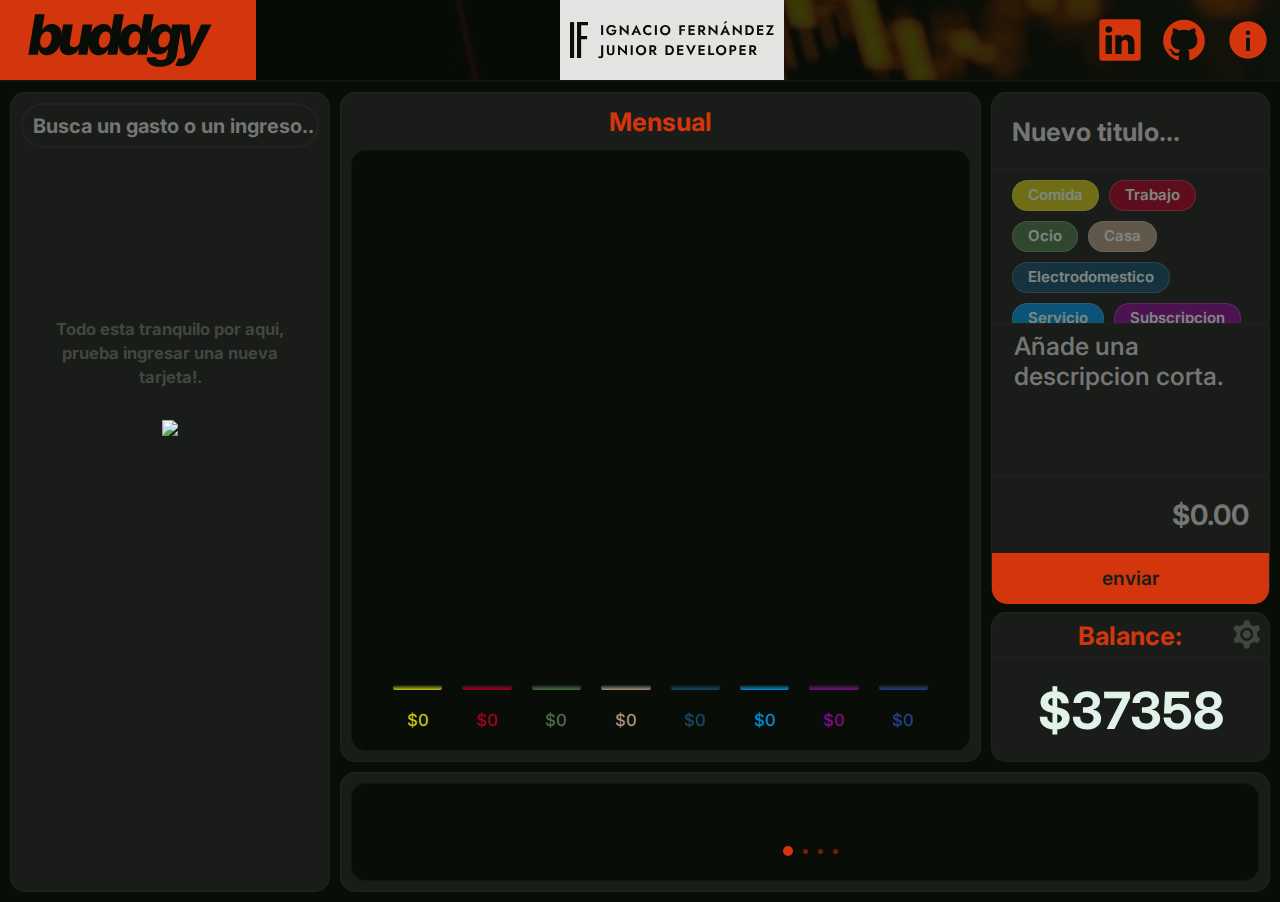
==== index.html @ 11e62264 "Subida" ====
<!DOCTYPE html>
<html> 
    <head>
        <title> Buddgy - Ahorra con nosotros </title>
        <link rel="icon" type="image/x-icon" href="ico/favicon.png">

        <link rel="stylesheet" href="styles/styles.css">
        <link rel="stylesheet" href="styles/lateral.css">
        <link rel="stylesheet" href="styles/balance.css">
        <link rel="stylesheet" href="styles/header.css">
        <link rel="stylesheet" href="styles/new-card.css">
        <link rel="stylesheet" href="styles/graph.css">
        <link rel="stylesheet" href="styles/tendencia.css">
        <link rel="stylesheet" href="styles/dialog.css">

        <script defer src="app.js/index.js"></script>

        
        <style>@import url('https://fonts.googleapis.com/css2?family=Inter:wght@400;700&display=swap');</style>
        
        <meta charset="utf-8">
        <meta name="keywords" content="HTML, CSS, JavaScript, project, portfolio, buddget, UX Design">
        <meta name="description" content="Desarrollo de una pagina web para ayudarte a ahorrar">
        <meta name="author" content="Ignacio Fernandez">
        <meta name="viewport" content="width=device-width, initial-scale=1.0">
    </head>

    <body>

        <header>
            <div id="header-background"></div>
            <section id="buddgy-logo">
                <svg width="200" height="200" viewBox="0 0 230 60" fill="none" xmlns="http://www.w3.org/2000/svg">
                    <path d="M0.367371 47L8.09464 0.45459H19.2083L16.3219 18.0682H16.5492C17.1553 17.0076 17.9583 15.9849 18.9583 15C19.9734 14.0152 21.1931 13.2122 22.6174 12.591C24.0416 11.9546 25.6704 11.6364 27.5037 11.6364C29.928 11.6364 32.0871 12.2728 33.981 13.5455C35.8749 14.8182 37.2537 16.7803 38.1174 19.4319C38.981 22.0834 39.0719 25.4622 38.3901 29.5682C37.7386 33.5228 36.5643 36.8334 34.8674 39.5C33.1704 42.1667 31.1477 44.1667 28.7992 45.5C26.4659 46.8334 24.0113 47.5 21.4356 47.5C19.678 47.5 18.2007 47.2122 17.0037 46.6364C15.8219 46.0607 14.8749 45.3031 14.1628 44.3637C13.4659 43.4243 12.981 42.4167 12.7083 41.341H12.2765L11.3674 47H0.367371ZM14.1628 29.5455C13.8598 31.4243 13.8446 33.0607 14.1174 34.4546C14.4053 35.8485 14.9583 36.9319 15.7765 37.7046C16.6098 38.4622 17.7083 38.841 19.0719 38.841C20.4356 38.841 21.6553 38.4622 22.731 37.7046C23.8068 36.9319 24.7083 35.8485 25.4356 34.4546C26.1628 33.0607 26.678 31.4243 26.981 29.5455C27.284 27.6667 27.2992 26.0379 27.0265 24.6591C26.7689 23.2803 26.231 22.2122 25.4128 21.4546C24.5946 20.697 23.4962 20.3182 22.1174 20.3182C20.7537 20.3182 19.5265 20.6894 18.4356 21.4319C17.3598 22.1743 16.4507 23.2349 15.7083 24.6137C14.981 25.9925 14.4659 27.6364 14.1628 29.5455Z" fill="#080E07"/>
                    <path d="M59.6076 31.9319L62.9258 12.091H74.0167L68.1985 47H57.6076L58.6758 40.5H58.3121C57.2364 42.6364 55.6531 44.3334 53.5621 45.591C51.4712 46.8334 49.1152 47.4546 46.494 47.4546C44.1152 47.4546 42.1152 46.9091 40.494 45.8182C38.8727 44.7273 37.7212 43.2046 37.0394 41.25C36.3727 39.2803 36.2515 36.9773 36.6758 34.341L40.4031 12.091H51.5167L48.1758 32.1591C47.8879 34.0531 48.1379 35.5455 48.9258 36.6364C49.7288 37.7273 50.9864 38.2728 52.6985 38.2728C53.8046 38.2728 54.8424 38.0304 55.8121 37.5455C56.7818 37.0455 57.6 36.3258 58.2667 35.3864C58.9485 34.4319 59.3955 33.2803 59.6076 31.9319Z" fill="#080E07"/>
                    <path d="M81.2569 47.5C78.6812 47.5 76.4463 46.8334 74.5524 45.5C72.6584 44.1667 71.3024 42.1667 70.4842 39.5C69.6812 36.8334 69.6054 33.5228 70.2569 29.5682C70.9387 25.4622 72.1509 22.0834 73.8933 19.4319C75.6357 16.7803 77.666 14.8182 79.9842 13.5455C82.3175 12.2728 84.6963 11.6364 87.1206 11.6364C88.9539 11.6364 90.469 11.9546 91.666 12.591C92.8781 13.2122 93.8251 14.0152 94.5069 15C95.1887 15.9849 95.6584 17.0076 95.916 18.0682H96.166L99.0978 0.45459H110.211L102.484 47H91.4842L92.416 41.341H92.0751C91.4236 42.4167 90.5902 43.4243 89.5751 44.3637C88.5599 45.3031 87.3554 46.0607 85.9615 46.6364C84.5827 47.2122 83.0145 47.5 81.2569 47.5ZM86.5069 38.841C87.8554 38.841 89.0751 38.4622 90.166 37.7046C91.2569 36.9319 92.1736 35.8485 92.916 34.4546C93.6736 33.0607 94.2039 31.4243 94.5069 29.5455C94.8251 27.6364 94.8402 25.9925 94.5524 24.6137C94.2645 23.2349 93.6963 22.1743 92.8478 21.4319C92.0145 20.6894 90.916 20.3182 89.5524 20.3182C88.1887 20.3182 86.969 20.697 85.8933 21.4546C84.8175 22.2122 83.9236 23.2803 83.2115 24.6591C82.4993 26.0379 81.9842 27.6667 81.666 29.5455C81.363 31.4243 81.3327 33.0607 81.5751 34.4546C81.8327 35.8485 82.3705 36.9319 83.1887 37.7046C84.0221 38.4622 85.1281 38.841 86.5069 38.841Z" fill="#080E07"/>
                    <path d="M115.537 47.5C112.961 47.5 110.726 46.8334 108.832 45.5C106.938 44.1667 105.582 42.1667 104.764 39.5C103.961 36.8334 103.885 33.5228 104.537 29.5682C105.219 25.4622 106.431 22.0834 108.173 19.4319C109.916 16.7803 111.946 14.8182 114.264 13.5455C116.598 12.2728 118.976 11.6364 121.401 11.6364C123.234 11.6364 124.749 11.9546 125.946 12.591C127.158 13.2122 128.105 14.0152 128.787 15C129.469 15.9849 129.938 17.0076 130.196 18.0682H130.446L133.378 0.45459H144.491L136.764 47H125.764L126.696 41.341H126.355C125.704 42.4167 124.87 43.4243 123.855 44.3637C122.84 45.3031 121.635 46.0607 120.241 46.6364C118.863 47.2122 117.294 47.5 115.537 47.5ZM120.787 38.841C122.135 38.841 123.355 38.4622 124.446 37.7046C125.537 36.9319 126.454 35.8485 127.196 34.4546C127.954 33.0607 128.484 31.4243 128.787 29.5455C129.105 27.6364 129.12 25.9925 128.832 24.6137C128.545 23.2349 127.976 22.1743 127.128 21.4319C126.294 20.6894 125.196 20.3182 123.832 20.3182C122.469 20.3182 121.249 20.697 120.173 21.4546C119.098 22.2122 118.204 23.2803 117.491 24.6591C116.779 26.0379 116.264 27.6667 115.946 29.5455C115.643 31.4243 115.613 33.0607 115.855 34.4546C116.113 35.8485 116.651 36.9319 117.469 37.7046C118.302 38.4622 119.408 38.841 120.787 38.841Z" fill="#080E07"/>
                    <path d="M151.203 60.8182C147.87 60.8182 145.097 60.3561 142.885 59.4319C140.673 58.5076 139.021 57.2425 137.931 55.6364C136.84 54.0303 136.317 52.2122 136.362 50.1819L146.999 49.591C147.09 50.3182 147.355 50.947 147.794 51.4773C148.234 52.0076 148.862 52.4091 149.681 52.6819C150.499 52.9697 151.514 53.1137 152.726 53.1137C154.59 53.1137 156.211 52.6591 157.59 51.75C158.968 50.841 159.817 49.2728 160.135 47.0455L161.158 40.9091H160.771C160.165 41.9849 159.347 42.947 158.317 43.7955C157.287 44.644 156.067 45.3107 154.658 45.7955C153.249 46.2804 151.688 46.5228 149.976 46.5228C147.415 46.5228 145.181 45.9319 143.271 44.75C141.362 43.5531 139.984 41.7046 139.135 39.2046C138.287 36.6894 138.188 33.4546 138.84 29.5C139.521 25.4243 140.734 22.0682 142.476 19.4319C144.218 16.7803 146.249 14.8182 148.567 13.5455C150.9 12.2728 153.287 11.6364 155.726 11.6364C157.559 11.6364 159.074 11.9546 160.271 12.591C161.468 13.2122 162.408 14.0152 163.09 15C163.771 15.9849 164.256 17.0076 164.544 18.0682H164.862L165.84 12.091H176.908L171.09 47.1364C170.62 50.1061 169.476 52.6061 167.658 54.6364C165.84 56.6667 163.514 58.2046 160.681 59.25C157.847 60.2955 154.688 60.8182 151.203 60.8182ZM155.112 38.4319C156.461 38.4319 157.681 38.0758 158.771 37.3637C159.862 36.6516 160.779 35.6288 161.521 34.2955C162.264 32.9622 162.787 31.3637 163.09 29.5C163.393 27.6061 163.393 25.9773 163.09 24.6137C162.802 23.2349 162.241 22.1743 161.408 21.4319C160.574 20.6894 159.476 20.3182 158.112 20.3182C156.734 20.3182 155.506 20.697 154.431 21.4546C153.37 22.2122 152.476 23.2803 151.749 24.6591C151.037 26.0228 150.537 27.6364 150.249 29.5C149.946 31.3637 149.923 32.9622 150.181 34.2955C150.453 35.6288 150.999 36.6516 151.817 37.3637C152.65 38.0758 153.749 38.4319 155.112 38.4319Z" fill="#080E07"/>
                    <path d="M176.114 60.091C174.781 60.091 173.538 59.9849 172.387 59.7728C171.25 59.5758 170.281 59.3107 169.478 58.9773L173.296 50.9091C174.311 51.2728 175.243 51.4773 176.091 51.5228C176.955 51.5834 177.728 51.4394 178.409 51.091C179.106 50.7576 179.712 50.1591 180.228 49.2955L180.864 48.2273L174.478 12.091H185.705L187.978 37.0228H188.341L199.023 12.091H211.137L191.659 50.341C190.675 52.25 189.485 53.9394 188.091 55.4091C186.697 56.8788 185.015 58.0228 183.046 58.841C181.091 59.6743 178.781 60.091 176.114 60.091Z" fill="#080E07"/>
                </svg> 
            </section>
            <section id="if-logo">
                <svg width="18" height="36" viewBox="0 0 18 36" fill="none" xmlns="http://www.w3.org/2000/svg">
                    <path d="M0 36L0 18.0526L0 0.105261H4.121V36H0Z" fill="#080E07"/>
                    <path d="M7.02069 35.8947V0H18V3.23368H11.1417V14H17.0976V17.1259H11.1417V35.8947H7.02069Z" fill="#080E07"/>
                    
                </svg> 
                <svg width="176" height="38" viewBox="0 0 176 38" fill="none" xmlns="http://www.w3.org/2000/svg">
                    <path d="M3.122 4.2H5.152V14H3.122V4.2Z" fill="#080E07"/>
                    <path d="M13.6346 10.36V8.764H18.4646C18.4926 9.51067 18.4039 10.2153 18.1986 10.878C18.0026 11.5407 17.6899 12.1287 17.2606 12.642C16.8406 13.146 16.3179 13.5427 15.6926 13.832C15.0672 14.1213 14.3532 14.266 13.5506 14.266C12.7946 14.266 12.0946 14.14 11.4506 13.888C10.8159 13.636 10.2606 13.2813 9.78458 12.824C9.31791 12.3667 8.95391 11.8207 8.69258 11.186C8.44058 10.5513 8.31458 9.856 8.31458 9.1C8.31458 8.344 8.44524 7.65333 8.70658 7.028C8.97724 6.39333 9.35058 5.852 9.82658 5.404C10.3026 4.956 10.8626 4.61067 11.5066 4.368C12.1506 4.12533 12.8506 4.004 13.6066 4.004C14.2786 4.004 14.8806 4.09733 15.4126 4.284C15.9539 4.47067 16.4299 4.732 16.8406 5.068C17.2606 5.39467 17.6199 5.78667 17.9186 6.244L16.2106 7.238C15.9679 6.80867 15.6272 6.46333 15.1886 6.202C14.7592 5.93133 14.2319 5.796 13.6066 5.796C13.0186 5.796 12.4819 5.93133 11.9966 6.202C11.5112 6.46333 11.1239 6.84133 10.8346 7.336C10.5546 7.83067 10.4146 8.41867 10.4146 9.1C10.4146 9.772 10.5546 10.3647 10.8346 10.878C11.1146 11.382 11.4926 11.774 11.9686 12.054C12.4539 12.334 12.9999 12.474 13.6066 12.474C14.0079 12.474 14.3672 12.4227 14.6846 12.32C15.0019 12.208 15.2726 12.054 15.4966 11.858C15.7299 11.662 15.9259 11.438 16.0846 11.186C16.2432 10.934 16.3646 10.6587 16.4486 10.36H13.6346Z" fill="#080E07"/>
                    <path d="M28.6812 4.2H30.6132V14.49L23.6412 7.924V14H21.7092V3.71L28.6812 10.276V4.2Z" fill="#080E07"/>
                    <path d="M35.7104 11.774L35.9484 10.192H40.6524L40.8904 11.774H35.7104ZM38.2724 7.378L36.8024 10.752L36.8444 11.2L35.5564 14H33.3024L38.2724 3.626L43.2424 14H40.9744L39.7144 11.284L39.7424 10.78L38.2724 7.378Z" fill="#080E07"/>
                    <path d="M47.1017 9.1C47.1017 9.744 47.2464 10.3087 47.5357 10.794C47.8344 11.27 48.2217 11.6387 48.6977 11.9C49.1737 12.152 49.6917 12.278 50.2517 12.278C50.7184 12.278 51.1337 12.2173 51.4977 12.096C51.8617 11.9747 52.1884 11.8113 52.4777 11.606C52.7764 11.4007 53.033 11.1767 53.2477 10.934V13.188C52.8464 13.5053 52.4077 13.7527 51.9317 13.93C51.465 14.1073 50.8724 14.196 50.1537 14.196C49.407 14.196 48.7117 14.0747 48.0677 13.832C47.433 13.5893 46.8777 13.2393 46.4017 12.782C45.935 12.3247 45.571 11.788 45.3097 11.172C45.0577 10.5467 44.9317 9.856 44.9317 9.1C44.9317 8.344 45.0577 7.658 45.3097 7.042C45.571 6.41667 45.935 5.87533 46.4017 5.418C46.8777 4.96067 47.433 4.61067 48.0677 4.368C48.7117 4.12533 49.407 4.004 50.1537 4.004C50.8724 4.004 51.465 4.09267 51.9317 4.27C52.4077 4.44733 52.8464 4.69467 53.2477 5.012V7.266C53.033 7.02333 52.7764 6.79933 52.4777 6.594C52.1884 6.38867 51.8617 6.22533 51.4977 6.104C51.1337 5.98267 50.7184 5.922 50.2517 5.922C49.6917 5.922 49.1737 6.05267 48.6977 6.314C48.2217 6.566 47.8344 6.93 47.5357 7.406C47.2464 7.882 47.1017 8.44667 47.1017 9.1Z" fill="#080E07"/>
                    <path d="M56.8497 4.2H58.8797V14H56.8497V4.2Z" fill="#080E07"/>
                    <path d="M64.1563 9.1C64.1563 9.72533 64.287 10.2807 64.5483 10.766C64.8096 11.2513 65.169 11.634 65.6263 11.914C66.0836 12.194 66.6156 12.334 67.2223 12.334C67.829 12.334 68.361 12.194 68.8183 11.914C69.2756 11.634 69.6303 11.2513 69.8823 10.766C70.1436 10.2807 70.2743 9.72533 70.2743 9.1C70.2743 8.47467 70.1483 7.91933 69.8963 7.434C69.6443 6.94867 69.2896 6.566 68.8323 6.286C68.375 6.006 67.8383 5.866 67.2223 5.866C66.6156 5.866 66.0836 6.006 65.6263 6.286C65.169 6.566 64.8096 6.94867 64.5483 7.434C64.287 7.91933 64.1563 8.47467 64.1563 9.1ZM62.0423 9.1C62.0423 8.35333 62.173 7.672 62.4343 7.056C62.6956 6.43067 63.0596 5.88933 63.5263 5.432C63.993 4.97467 64.539 4.62467 65.1643 4.382C65.799 4.13 66.485 4.004 67.2223 4.004C67.969 4.004 68.655 4.13 69.2803 4.382C69.9056 4.62467 70.4516 4.97467 70.9183 5.432C71.3943 5.88933 71.7583 6.43067 72.0103 7.056C72.2716 7.672 72.4023 8.35333 72.4023 9.1C72.4023 9.83733 72.2716 10.5233 72.0103 11.158C71.7583 11.7833 71.399 12.3293 70.9323 12.796C70.475 13.2627 69.929 13.6267 69.2943 13.888C68.669 14.14 67.9783 14.266 67.2223 14.266C66.4663 14.266 65.771 14.14 65.1363 13.888C64.511 13.6267 63.965 13.2627 63.4983 12.796C63.0316 12.3293 62.6723 11.7833 62.4203 11.158C62.1683 10.5233 62.0423 9.83733 62.0423 9.1Z" fill="#080E07"/>
                    <path d="M82.6552 5.95V4.2H87.0372V5.95H82.6552ZM82.6552 9.814V8.148H86.8972V9.814H82.6552ZM81.3672 4.2H83.2992V14H81.3672V4.2Z" fill="#080E07"/>
                    <path d="M91.7711 14V12.306H96.7131V14H91.7711ZM91.7711 5.894V4.2H96.7131V5.894H91.7711ZM91.7711 9.632V7.966H96.4331V9.632H91.7711ZM90.4831 4.2H92.4151V14H90.4831V4.2Z" fill="#080E07"/>
                    <path d="M102.522 9.436H104.636L107.828 14H105.462L102.522 9.436ZM100.296 4.2H102.298V14H100.296V4.2ZM101.514 5.908V4.2H103.586C104.361 4.2 105.019 4.33067 105.56 4.592C106.102 4.85333 106.517 5.21733 106.806 5.684C107.096 6.15067 107.24 6.69667 107.24 7.322C107.24 7.938 107.096 8.484 106.806 8.96C106.517 9.42667 106.102 9.79067 105.56 10.052C105.019 10.3133 104.361 10.444 103.586 10.444H101.514V8.848H103.46C103.815 8.848 104.118 8.792 104.37 8.68C104.632 8.55867 104.832 8.39067 104.972 8.176C105.112 7.952 105.182 7.686 105.182 7.378C105.182 7.07 105.112 6.80867 104.972 6.594C104.832 6.37 104.632 6.202 104.37 6.09C104.118 5.96867 103.815 5.908 103.46 5.908H101.514Z" fill="#080E07"/>
                    <path d="M117.56 4.2H119.492V14.49L112.52 7.924V14H110.588V3.71L117.56 10.276V4.2Z" fill="#080E07"/>
                    <path d="M124.589 11.774L124.827 10.192H129.531L129.769 11.774H124.589ZM127.151 7.378L125.681 10.752L125.723 11.2L124.435 14H122.181L127.151 3.626L132.121 14H129.853L128.593 11.284L128.621 10.78L127.151 7.378ZM129.237 0.686L126.717 2.786L125.695 2.24L127.795 0L129.237 0.686Z" fill="#080E07"/>
                    <path d="M141.766 4.2H143.698V14.49L136.726 7.924V14H134.794V3.71L141.766 10.276V4.2Z" fill="#080E07"/>
                    <path d="M147.437 4.2H149.481V14H147.437V4.2ZM150.769 14H148.725V12.18H150.699C151.129 12.18 151.535 12.124 151.917 12.012C152.3 11.8907 152.636 11.704 152.925 11.452C153.215 11.2 153.439 10.8827 153.597 10.5C153.765 10.108 153.849 9.64133 153.849 9.1C153.849 8.55867 153.765 8.09667 153.597 7.714C153.439 7.322 153.215 7 152.925 6.748C152.636 6.496 152.3 6.314 151.917 6.202C151.535 6.08067 151.129 6.02 150.699 6.02H148.725V4.2H150.769C151.796 4.2 152.692 4.40067 153.457 4.802C154.232 5.20333 154.834 5.77267 155.263 6.51C155.693 7.238 155.907 8.10133 155.907 9.1C155.907 10.0987 155.693 10.9667 155.263 11.704C154.834 12.432 154.232 12.9967 153.457 13.398C152.692 13.7993 151.796 14 150.769 14Z" fill="#080E07"/>
                    <path d="M160.357 14V12.306H165.299V14H160.357ZM160.357 5.894V4.2H165.299V5.894H160.357ZM160.357 9.632V7.966H165.019V9.632H160.357ZM159.069 4.2H161.001V14H159.069V4.2Z" fill="#080E07"/>
                    <path d="M168.518 6.006V4.2H175.952L171.15 12.25H175.518V14H167.972L172.718 6.006H168.518Z" fill="#080E07"/>
                    <path d="M1.078 35.064C1.20867 35.204 1.372 35.316 1.568 35.4C1.764 35.4933 1.974 35.54 2.198 35.54C2.41267 35.54 2.618 35.4513 2.814 35.274C3.01933 35.0967 3.122 34.7933 3.122 34.364V24.2H5.222V34.784C5.222 35.2227 5.14733 35.596 4.998 35.904C4.858 36.2213 4.65267 36.478 4.382 36.674C4.12067 36.8793 3.81267 37.0287 3.458 37.122C3.11267 37.2153 2.73933 37.262 2.338 37.262C2.01133 37.262 1.69867 37.22 1.4 37.136C1.092 37.052 0.821333 36.954 0.588 36.842C0.345333 36.73 0.149333 36.618 0 36.506L1.078 35.064Z" fill="#080E07"/>
                    <path d="M8.88661 24.2H10.8886V30.654C10.8886 31.214 11.0333 31.6667 11.3226 32.012C11.6213 32.348 12.0599 32.516 12.6386 32.516C13.2173 32.516 13.6513 32.348 13.9406 32.012C14.2393 31.6667 14.3886 31.214 14.3886 30.654V24.2H16.3906V30.78C16.3906 31.3587 16.2973 31.8673 16.1106 32.306C15.9239 32.7447 15.6579 33.1133 15.3126 33.412C14.9766 33.7107 14.5799 33.9347 14.1226 34.084C13.6653 34.2427 13.1706 34.322 12.6386 34.322C12.0973 34.322 11.5979 34.2427 11.1406 34.084C10.6833 33.9347 10.2866 33.7107 9.95061 33.412C9.61461 33.1133 9.35328 32.7447 9.16661 32.306C8.97994 31.8673 8.88661 31.3587 8.88661 30.78V24.2Z" fill="#080E07"/>
                    <path d="M27.0132 24.2H28.9452V34.49L21.9732 27.924V34H20.0412V23.71L27.0132 30.276V24.2Z" fill="#080E07"/>
                    <path d="M32.6844 24.2H34.7144V34H32.6844V24.2Z" fill="#080E07"/>
                    <path d="M39.991 29.1C39.991 29.7253 40.1217 30.2807 40.383 30.766C40.6443 31.2513 41.0037 31.634 41.461 31.914C41.9183 32.194 42.4503 32.334 43.057 32.334C43.6637 32.334 44.1957 32.194 44.653 31.914C45.1103 31.634 45.465 31.2513 45.717 30.766C45.9783 30.2807 46.109 29.7253 46.109 29.1C46.109 28.4747 45.983 27.9193 45.731 27.434C45.479 26.9487 45.1243 26.566 44.667 26.286C44.2097 26.006 43.673 25.866 43.057 25.866C42.4503 25.866 41.9183 26.006 41.461 26.286C41.0037 26.566 40.6443 26.9487 40.383 27.434C40.1217 27.9193 39.991 28.4747 39.991 29.1ZM37.877 29.1C37.877 28.3533 38.0077 27.672 38.269 27.056C38.5303 26.4307 38.8943 25.8893 39.361 25.432C39.8277 24.9747 40.3737 24.6247 40.999 24.382C41.6337 24.13 42.3197 24.004 43.057 24.004C43.8037 24.004 44.4897 24.13 45.115 24.382C45.7403 24.6247 46.2863 24.9747 46.753 25.432C47.229 25.8893 47.593 26.4307 47.845 27.056C48.1063 27.672 48.237 28.3533 48.237 29.1C48.237 29.8373 48.1063 30.5233 47.845 31.158C47.593 31.7833 47.2337 32.3293 46.767 32.796C46.3097 33.2627 45.7637 33.6267 45.129 33.888C44.5037 34.14 43.813 34.266 43.057 34.266C42.301 34.266 41.6057 34.14 40.971 33.888C40.3457 33.6267 39.7997 33.2627 39.333 32.796C38.8663 32.3293 38.507 31.7833 38.255 31.158C38.003 30.5233 37.877 29.8373 37.877 29.1Z" fill="#080E07"/>
                    <path d="M53.6207 29.436H55.7347L58.9267 34H56.5607L53.6207 29.436ZM51.3947 24.2H53.3967V34H51.3947V24.2ZM52.6127 25.908V24.2H54.6847C55.4593 24.2 56.1173 24.3307 56.6587 24.592C57.2 24.8533 57.6153 25.2173 57.9047 25.684C58.194 26.1507 58.3387 26.6967 58.3387 27.322C58.3387 27.938 58.194 28.484 57.9047 28.96C57.6153 29.4267 57.2 29.7907 56.6587 30.052C56.1173 30.3133 55.4593 30.444 54.6847 30.444H52.6127V28.848H54.5587C54.9133 28.848 55.2167 28.792 55.4687 28.68C55.73 28.5587 55.9307 28.3907 56.0707 28.176C56.2107 27.952 56.2807 27.686 56.2807 27.378C56.2807 27.07 56.2107 26.8087 56.0707 26.594C55.9307 26.37 55.73 26.202 55.4687 26.09C55.2167 25.9687 54.9133 25.908 54.5587 25.908H52.6127Z" fill="#080E07"/>
                    <path d="M67.4936 24.2H69.5376V34H67.4936V24.2ZM70.8256 34H68.7816V32.18H70.7556C71.1849 32.18 71.5909 32.124 71.9736 32.012C72.3562 31.8907 72.6922 31.704 72.9816 31.452C73.2709 31.2 73.4949 30.8827 73.6536 30.5C73.8216 30.108 73.9056 29.6413 73.9056 29.1C73.9056 28.5587 73.8216 28.0967 73.6536 27.714C73.4949 27.322 73.2709 27 72.9816 26.748C72.6922 26.496 72.3562 26.314 71.9736 26.202C71.5909 26.0807 71.1849 26.02 70.7556 26.02H68.7816V24.2H70.8256C71.8522 24.2 72.7482 24.4007 73.5136 24.802C74.2882 25.2033 74.8902 25.7727 75.3196 26.51C75.7489 27.238 75.9636 28.1013 75.9636 29.1C75.9636 30.0987 75.7489 30.9667 75.3196 31.704C74.8902 32.432 74.2882 32.9967 73.5136 33.398C72.7482 33.7993 71.8522 34 70.8256 34Z" fill="#080E07"/>
                    <path d="M80.413 34V32.306H85.355V34H80.413ZM80.413 25.894V24.2H85.355V25.894H80.413ZM80.413 29.632V27.966H85.075V29.632H80.413ZM79.125 24.2H81.057V34H79.125V24.2Z" fill="#080E07"/>
                    <path d="M92.8582 30.584L95.5042 24.2H97.8282L92.8582 34.574L87.8882 24.2H90.1982L92.8582 30.584Z" fill="#080E07"/>
                    <path d="M101.789 34V32.306H106.731V34H101.789ZM101.789 25.894V24.2H106.731V25.894H101.789ZM101.789 29.632V27.966H106.451V29.632H101.789ZM100.501 24.2H102.433V34H100.501V24.2Z" fill="#080E07"/>
                    <path d="M110.314 24.2H112.316V32.25H116.222V34H110.314V24.2Z" fill="#080E07"/>
                    <path d="M120.109 29.1C120.109 29.7253 120.24 30.2807 120.501 30.766C120.763 31.2513 121.122 31.634 121.579 31.914C122.037 32.194 122.569 32.334 123.175 32.334C123.782 32.334 124.314 32.194 124.771 31.914C125.229 31.634 125.583 31.2513 125.835 30.766C126.097 30.2807 126.227 29.7253 126.227 29.1C126.227 28.4747 126.101 27.9193 125.849 27.434C125.597 26.9487 125.243 26.566 124.785 26.286C124.328 26.006 123.791 25.866 123.175 25.866C122.569 25.866 122.037 26.006 121.579 26.286C121.122 26.566 120.763 26.9487 120.501 27.434C120.24 27.9193 120.109 28.4747 120.109 29.1ZM117.995 29.1C117.995 28.3533 118.126 27.672 118.387 27.056C118.649 26.4307 119.013 25.8893 119.479 25.432C119.946 24.9747 120.492 24.6247 121.117 24.382C121.752 24.13 122.438 24.004 123.175 24.004C123.922 24.004 124.608 24.13 125.233 24.382C125.859 24.6247 126.405 24.9747 126.871 25.432C127.347 25.8893 127.711 26.4307 127.963 27.056C128.225 27.672 128.355 28.3533 128.355 29.1C128.355 29.8373 128.225 30.5233 127.963 31.158C127.711 31.7833 127.352 32.3293 126.885 32.796C126.428 33.2627 125.882 33.6267 125.247 33.888C124.622 34.14 123.931 34.266 123.175 34.266C122.419 34.266 121.724 34.14 121.089 33.888C120.464 33.6267 119.918 33.2627 119.451 32.796C118.985 32.3293 118.625 31.7833 118.373 31.158C118.121 30.5233 117.995 29.8373 117.995 29.1Z" fill="#080E07"/>
                    <path d="M131.513 24.2H133.515V34H131.513V24.2ZM132.731 25.894V24.2H134.677C135.452 24.2 136.11 24.326 136.651 24.578C137.202 24.83 137.622 25.1893 137.911 25.656C138.2 26.1227 138.345 26.678 138.345 27.322C138.345 27.9567 138.2 28.512 137.911 28.988C137.622 29.4547 137.202 29.814 136.651 30.066C136.11 30.318 135.452 30.444 134.677 30.444H132.731V28.75H134.677C135.209 28.75 135.629 28.6287 135.937 28.386C136.245 28.1433 136.399 27.7887 136.399 27.322C136.399 26.846 136.245 26.4913 135.937 26.258C135.629 26.0153 135.209 25.894 134.677 25.894H132.731Z" fill="#080E07"/>
                    <path d="M142.792 34V32.306H147.734V34H142.792ZM142.792 25.894V24.2H147.734V25.894H142.792ZM142.792 29.632V27.966H147.454V29.632H142.792ZM141.504 24.2H143.436V34H141.504V24.2Z" fill="#080E07"/>
                    <path d="M153.543 29.436H155.657L158.849 34H156.483L153.543 29.436ZM151.317 24.2H153.319V34H151.317V24.2ZM152.535 25.908V24.2H154.607C155.382 24.2 156.04 24.3307 156.581 24.592C157.122 24.8533 157.538 25.2173 157.827 25.684C158.116 26.1507 158.261 26.6967 158.261 27.322C158.261 27.938 158.116 28.484 157.827 28.96C157.538 29.4267 157.122 29.7907 156.581 30.052C156.04 30.3133 155.382 30.444 154.607 30.444H152.535V28.848H154.481C154.836 28.848 155.139 28.792 155.391 28.68C155.652 28.5587 155.853 28.3907 155.993 28.176C156.133 27.952 156.203 27.686 156.203 27.378C156.203 27.07 156.133 26.8087 155.993 26.594C155.853 26.37 155.652 26.202 155.391 26.09C155.139 25.9687 154.836 25.908 154.481 25.908H152.535Z" fill="#080E07"/>
                    </svg> 
            </section>
            <section id="contact-info">
                
                <!-- License: Apache. Made by Iconscout: https://github.com/Iconscout/unicons -->
                <svg id="social-linkedin" class="ico" viewBox="0 0 24 24" xmlns="http://www.w3.org/2000/svg">
                    <path d="M20.47,2H3.53A1.45,1.45,0,0,0,2.06,3.43V20.57A1.45,1.45,0,0,0,3.53,22H20.47a1.45,1.45,0,0,0,1.47-1.43V3.43A1.45,1.45,0,0,0,20.47,2ZM8.09,18.74h-3v-9h3ZM6.59,8.48h0a1.56,1.56,0,1,1,0-3.12,1.57,1.57,0,1,1,0,3.12ZM18.91,18.74h-3V13.91c0-1.21-.43-2-1.52-2A1.65,1.65,0,0,0,12.85,13a2,2,0,0,0-.1.73v5h-3s0-8.18,0-9h3V11A3,3,0,0,1,15.46,9.5c2,0,3.45,1.29,3.45,4.06Z"/>
                </svg>
                
                <!-- License: Apache. Made by Iconscout: https://github.com/Iconscout/unicons -->
                <svg id="social-git-hub" class="ico" viewBox="0 0 24 24" xmlns="http://www.w3.org/2000/svg">
                    <path d="M12,2.2467A10.00042,10.00042,0,0,0,8.83752,21.73419c.5.08752.6875-.21247.6875-.475,0-.23749-.01251-1.025-.01251-1.86249C7,19.85919,6.35,18.78423,6.15,18.22173A3.636,3.636,0,0,0,5.125,16.8092c-.35-.1875-.85-.65-.01251-.66248A2.00117,2.00117,0,0,1,6.65,17.17169a2.13742,2.13742,0,0,0,2.91248.825A2.10376,2.10376,0,0,1,10.2,16.65923c-2.225-.25-4.55-1.11254-4.55-4.9375a3.89187,3.89187,0,0,1,1.025-2.6875,3.59373,3.59373,0,0,1,.1-2.65s.83747-.26251,2.75,1.025a9.42747,9.42747,0,0,1,5,0c1.91248-1.3,2.75-1.025,2.75-1.025a3.59323,3.59323,0,0,1,.1,2.65,3.869,3.869,0,0,1,1.025,2.6875c0,3.83747-2.33752,4.6875-4.5625,4.9375a2.36814,2.36814,0,0,1,.675,1.85c0,1.33752-.01251,2.41248-.01251,2.75,0,.26251.1875.575.6875.475A10.0053,10.0053,0,0,0,12,2.2467Z"/>
                </svg>

               
                <!-- License: PD. Made by zurb: https://github.com/zurb/foundation-icon-fonts -->
                <svg id="info" class="ico" viewBox="0 0 100 100" xmlns="http://www.w3.org/2000/svg" >
                <path d="M50,12.5c-20.712,0-37.5,16.793-37.5,37.502C12.5,70.712,29.288,87.5,50,87.5
                c20.712,0,37.5-16.788,37.5-37.498C87.5,29.293,70.712,12.5,50,12.5z M53.826,70.86c0,0.72-0.584,1.304-1.304,1.304h-5.044
                c-0.72,0-1.304-0.583-1.304-1.304V46.642c0-0.72,0.584-1.304,1.304-1.304h5.044c0.72,0,1.304,0.583,1.304,1.304V70.86z
                    M49.969,39.933c-2.47,0-4.518-2.048-4.518-4.579c0-2.53,2.048-4.518,4.518-4.518c2.531,0,4.579,1.987,4.579,4.518
                C54.549,37.885,52.5,39.933,49.969,39.933z"/>
                </svg>

            </section>
        </header>
        
        <main id="container">
            <dialog id="modal-welcome">Bienvenido!
                <button id="btn-close-modal-welcome"></button>
            </dialog>
            <aside class="panel" id="side-bar">
                    <input type="text" placeholder="Busca un gasto o un ingreso...">

                    <div id="if-empty">
                        <h5>Todo esta tranquilo por aqui, prueba ingresar una nueva tarjeta!.</h5>
                        <img id="empty-search" src="ico/empty-search.png">
                    </div>

                    <div class="side-bar-content">
                        <!--The cards will be apended here!-->
                    </div>
            </aside>

            <section id="seccion_contenido">

                <section class="panel" id="grafica">       
                    <h2>Mensual</h2>
                        <section class="panel" id="grafica-contenido">

                            <section id="grafica-col-0">
                                <div class="seccion-barra">
                                    <div class="barra"></div>
                                </div>
                                <div class="seccion-texto" data-tag="Comida">$0</div>
                            </section>

                            <section id="grafica-col-1">
                                <div class="seccion-barra">
                                    <div class="barra"></div>
                                </div>
                                <div class="seccion-texto" data-tag="Trabajo">$0</div>
                            </section>

                            <section id="grafica-col-2">
                                <div class="seccion-barra">
                                    <div class="barra"></div>
                                </div>
                                <div class="seccion-texto" data-tag="Ocio">$0</div>
                            </section>

                            <section id="grafica-col-3">
                                <div class="seccion-barra">
                                    <div class="barra"></div>
                                </div>
                                <div class="seccion-texto" data-tag="Casa">$0</div>
                            </section>

                            <section id="grafica-col-4">
                                <div class="seccion-barra">
                                    <div class="barra"></div>
                                </div>
                                <div class="seccion-texto" data-tag="Electrodomestico">$0</div>
                            </section>

                            <section id="grafica-col-5">
                                <div class="seccion-barra">
                                    <div class="barra"></div>
                                </div>
                                <div class="seccion-texto" data-tag="Servicio">$0</div>
                            </section>

                            <section id="grafica-col-6">
                                <div class="seccion-barra">
                                    <div class="barra"></div>
                                </div>
                                <div class="seccion-texto" data-tag="Subscripcion">$0</div>
                            </section>

                            <section id="grafica-col-7">
                                <div class="seccion-barra">
                                    <div class="barra"></div>
                                </div>
                                <div class="seccion-texto" data-tag="Vestimenta">$0</div>
                            </section>

                        </section> 
                </section>
    
                <section class ="panel" id="new-card">
                            <input maxlength="50" type="text" placeholder="Nuevo titulo..." id="new-card-tittle">

                            <div id="new-card-tag">
                                <button class="tag" id="n-tag0" data-index="0" data-desc="Comida"><h5>Comida<h5></button>
                                <button class="tag" id="n-tag1" data-index="1" data-desc="Trabajo"><h5>Trabajo<h5></button>
                                <button class="tag" id="n-tag2" data-index="2" data-desc="Ocio"><h5>Ocio<h5></button>
                                <button class="tag" id="n-tag3" data-index="3" data-desc="Casa"><h5>Casa<h5></button>
                                <button class="tag" id="n-tag4" data-index="4" data-desc="Electrodomestico"><h5>Electrodomestico<h5></button>
                                <button class="tag" id="n-tag5" data-index="5" data-desc="Servicio"><h5>Servicio<h5></button>
                                <button class="tag" id="n-tag6" data-index="6" data-desc="Subscripcion"><h5>Subscripcion<h5></button>
                                <button class="tag" id="n-tag7" data-index="7" data-desc="Vestimenta"><h5>Vestimenta<h5></button>
                            </div>

                                <div id="nuevo_descr">
                                    <textarea maxlength="150"  type="text" placeholder="Añade una descripcion corta." id="new-card-desc"></textarea>
                                </div>

                                    <input maxlength="6" class="new-card-amount" type="text" placeholder="$0.00" id="new-card-amount">                                  

                                        <div id="nuevo_enviar">
                                            <button class="new-card-send" data-index="0" id="gasto">enviar</button>
                                        </div>
                </section>

                <section class="panel" id="balance">
                    <div id="balance-header">
                        <div id="balance-header-tittle"><h2>Balance:</h2></div>
                        <div id="balance-header-config">
                            <svg class="default-ico" width=100% height=100% viewBox="-20 -10 75 75" xmlns="http://www.w3.org/2000/svg">
                                <path d="M26.1 19.1c-3.9 0-7 3.1-7 7s3.1 7 7 7 7-3.1 7-7-3.1-7-7-7z"/><path d="m47.1 32.4-3.7-3.1c.2-1.1.3-2.3.3-3.4s-.1-2.3-.3-3.4l3.7-3.1c1.2-1 1.6-2.8.8-4.2l-1.6-2.8c-.6-1-1.7-1.6-2.9-1.6-.4 0-.8.1-1.1.2l-4.6 1.7c-1.8-1.6-3.8-2.7-5.9-3.4L31 4.6c-.3-1.6-1.7-2.5-3.3-2.5h-3.2c-1.6 0-3 .9-3.3 2.5l-.8 4.6c-2.2.7-4.2 1.9-6 3.4l-4.6-1.7c-.4-.1-.7-.2-1.1-.2-1.2 0-2.3.6-2.9 1.6l-1.6 2.8c-.8 1.4-.5 3.2.8 4.2l3.7 3.1c-.2 1.1-.3 2.3-.3 3.4 0 1.2.1 2.3.3 3.4L5 32.3c-1.2 1-1.6 2.8-.8 4.2l1.6 2.8c.6 1 1.7 1.6 2.9 1.6.4 0 .8-.1 1.1-.2l4.6-1.7c1.8 1.6 3.8 2.7 5.9 3.4l.8 4.8c.3 1.6 1.6 2.7 3.3 2.7h3.2c1.6 0 3-1.2 3.3-2.8l.8-4.8c2.3-.8 4.4-2 6.2-3.7l4.3 1.7c.4.1.8.2 1.2.2 1.2 0 2.3-.6 2.9-1.6l1.5-2.6c.9-1.1.5-2.9-.7-3.9zm-21 4.7c-6.1 0-11-4.9-11-11s4.9-11 11-11 11 4.9 11 11-4.9 11-11 11z"/>
                            </svg>
                        </div>
                    </div>
                    <div id="balance-main">             
                        <h3>$</h3><h3 id="balance-total">37358</h3>
                    </div>
                </section>
    
                <section class="panel" id="tendencias">
                            <div class="tendencias-contenido">
                                <h4 class ="tendencias-mensaje"></h4>
                                <span class="punto-off" id="punto-0"></span>
                                <span class="punto-off" id="punto-1"></span>
                                <span class="punto-off" id="punto-2"></span>
                                <span class="punto-off" id="punto-3"></span>   
                            </div>
                </section>

            </section>       
        </main>
    </body>
</html>
---- styles/styles.css ----
:root{
    --min-width-responsive:500px;
    --margin-default-width:10px;
    --border-default-width:1px;
    --border-radius-default:15px;
    --default-half-padding:5px;
    --default-padding:10px;
    --default-double-width:20px;
    --header-height:80px;
    --color-0:#080E07;
    --color-1:#191C18;
    --color-2:#D3350D;
    --color-3:#E0F2E9;
    --color-4:#e0f2e90a;
    --color-5:#414641;
    --tag-color-0:#C6C013;
    --tag-color-1:#A30021;
    --tag-color-2:#487246;
    --tag-color-3:#A9927D;
    --tag-color-4:#154866;
    --tag-color-5:#008DD5;
    --tag-color-6:#820B8A;
    --tag-color-7:#26408B;

}

::-webkit-scrollbar{
    display:none;
}

html,body{
    height: 100%;
    margin:0px; padding: 0px;
    scrollbar-width: none;
}

body{
    background-color: var(--color-0);
    display: flex;
    flex-wrap: wrap;
    justify-content: center;
    
    max-height: 1500px; /*permite que el main quede pegado al header cuando se hace zoom-out*/
}

main{
    width: 100%;
    height: calc(100% - var(--header-height)); /*60 px altura fija del header*/

    background-color: var(--color-0);

    min-height: 500px; /*limita el tamaño minimo vertical, puede provocar que se pierda el margen de abajo cuando se activa*/
    max-height: 1500px; /*permite que el main quede pegado al header cuando se hace zoom-out*/
    
    max-width: 2000px; /*limita el tamaño maximo horizontal*/
}

button{
    cursor: pointer;
    border-style: none;

    font-size: clamp(20px, 2vw, 25px);
    font-family: 'Inter';
    font-style: normal;
    font-weight: 600;
    color: var(--color-1);

    padding: 2px var(--margin-default-width) 4px var(--margin-default-width);

    transition-duration: 0.2s;
}

h2{
    font-family: 'Inter';
    font-style: normal;
    font-weight: 700;
    text-align: center;
    font-size: clamp(20px, 2vw, 40px);
    color: var(--color-2);
    margin:0px;
    padding:0px; 
}

h3{
    font-family: 'Inter';
    font-style: normal;
    font-weight: 700;
    text-align: center;
    font-size: clamp(35px, 4vw, 55px);
    color: var(--color-3);
    margin:0px;
    padding:0px;
}

h4{
    font-family: 'Inter';
    font-style: normal;
    font-weight: 600;
    text-align: center;
    font-size: clamp(15px, 1.2vw, 25px);
    color: var(--color-3);
    margin:0px;
    padding:0px;
    opacity: 0.75;
}

/*estilos de secciones*/

#seccion_contenido{
    width: calc(75% - 30px);
    height: calc(100% - 20px);
    float: right;
    margin:var(--margin-default-width);
}

/*estilos de cartas o paneles*/

.panel{
    background-color: var(--color-1);
    border-radius: var(--border-radius-default);
    
    width: calc(100% - 12px); /* 10px de margen + 2px de borde*/
    height: calc(100% - 12px);
    
    box-sizing: border-box;
    border-style: solid;
    border-width: var(--border-default-width);
    border-color: var(--color-4);
}

.panel-titulo{
    width: 100%;
    height: auto;
    background-color: var(--color-1);
}

@media screen and (max-width: 500px){
    main{
        width: 900px;
        height: 1920px;
    }

    #seccion_contenido{
        width: calc(100% - 20px);
        margin-right: var(--margin-default-width);
        height: 70%;
    }
}

.tag{
    margin: 10px 10px 0px 0px;
    border-radius: 100px;
    float:left;
    cursor: pointer;
    opacity: 0.5;
    transition-duration: 0.5s;

    box-sizing: border-box;
    border-style: solid;
    border-width: 1px;
    border-color: #ffffff35;
}

.solid-tag{
    margin: 10px 10px 0px 0px;
    border-radius: 100px;
    float:left;
    transition-duration: 0.5s;

    box-sizing: border-box;
    border-style: solid;
    border-width: 1px;
    border-color: #ffffff35;
}

.tag h5, .solid-tag h5{
    margin:2px 5px 2px 5px;

    font-family: 'Inter';
    font-style: normal;
    font-weight: 600;
    font-size: clamp(15px, 1vw, 20px);

    color: var(--color-3);
}

#n-tag0{
    background-color: var(--tag-color-0);
}

#n-tag1{
    background-color: var(--tag-color-1);
}

#n-tag2{
    background-color: var(--tag-color-2);
}

#n-tag3{
    background-color: var(--tag-color-3);
}

#n-tag4{
    background-color: var(--tag-color-4);
}

#n-tag5{
    background-color: var(--tag-color-5);
}

#n-tag6{
    background-color: var(--tag-color-6);
}

#n-tag7{
    background-color: var(--tag-color-7);
}

.default-ico{
    transition: all 0.2s ease;
}

.default-ico:hover{
    transform: scale(1.2) rotate(10deg);
}
---- styles/lateral.css ----
#side-bar{
    width: 25%;
    height: calc(100% - 20px);
    float:left;
    margin:var(--margin-default-width) 0px var(--margin-default-width) var(--margin-default-width);
    background-color: var(--color-1);
    overflow:hidden;
}

@media screen and (max-width: 500px){
    #side-bar{
        width: calc(100% - 20px);
        height: 30%;
        margin: var(--margin-default-width) 0px 0px var(--margin-default-width);
        border-style: solid;
        border-width: var(--border-default-width);
        border-color: var(--color-4);
    }
}

#side-bar > input{
    width: calc(100% - 20px);
    height: 45px;
    margin: var(--margin-default-width);

    border-radius: 55px;
    border-style:solid;
    border-width: 2px;
    border-color: var(--color-4);
    outline: none;

    font-family: 'Inter', sans-serif;
    font-style: bold;
    font-weight: 700;
    font-size: 20px;
    text-align: left;
    padding-left: var(--margin-default-width);

    background-color: var(--color-1);
    color:#e0f2e9c1;
}

.side-bar-content{
    width: 100%;
    height: calc(90% - 20px);
    overflow: scroll;
    scrollbar-width: none;

    display: flex;
    flex-direction: column;
    align-items: center;
}

.card{
    width: calc(100% - 40px);
    margin: var(--margin-default-width) 0px 0px 0px;

    height: auto;

    background-color: #2D312D;
    border-radius: 15px;
    padding: 10px;

    border-style:solid;
    border-width: 1px;
    border-color: var(--color-4);

    scale: 1.0;
    transition-duration: 0.25s;
}

.card:hover{
    scale: 1.01;
    transition-duration: 0.25s;
    background-color: #414641;
}

.card:hover > .card-delete > .btn-card-delete{
    transition-duration: 0.25s;
    opacity: 1;
}

.btn-card-delete{
    float:left;
    height: 30px;
    width: 50px;
    opacity: 0;

    box-sizing: border-box;
    background-image: url("../ico/delete.png");
    background-repeat: no-repeat;
    background-attachment: fixed;
    background-position: center; 
    background-size: 40%;
    
    margin: 4px 0px 4px 0px;

    background-color: var(--color-2);
    border-style: solid;
    border-radius: 10px;
    border-width: var(--border-default-width);
    border-color:var(--color-1);
}

.card-date{
    width: 40%;
    float:right;

    text-align: right;
    
    font-family: 'Inter';
    font-style: normal;
    font-weight: 510;
    font-size: clamp(15px, 1.2em,25px);
    line-height: 17px;

    color: var(--color-3);

    box-sizing: border-box;

    padding: 10px 0px 10px 0px;
    word-break: break-all;
}

.card-tittle{
    width: 55%;
    float:left;
    font-family: 'Inter';
    font-style: normal;
    font-weight: 600;
    font-size: clamp(25px, 1.2em, 30px);
    line-height: 23px;

    padding: 7px 0px 7px 0px;

    color: var(--color-2); 
    word-break: break-all;
}

.card-tags{
    width: 100%;
    padding: 0px 0px 5px 0px;
    display: flex;
    flex-wrap: wrap;
    align-items: flex-start;
    
    border-top-style: solid;
    border-width: var(--border-default-width);
    border-color: var(--color-4);

}

.card-desc{
    font-family: 'Inter';
    font-style: normal;
    font-weight: 400;
    font-size: 20px;
    line-height: 1.2em;

    padding: 5px 0px 10px 0px;

    color: var(--color-3);
    word-break:keep-all;

    border-bottom-style: solid;
    border-width: var(--border-default-width);
    border-color: var(--color-4);
}

.card-amount{
    width: 50%;
    height: 15%;
    float:right;

    display: flex;
    align-items: center;
    justify-content: right;
    padding: 4px 0px 4px 0px;

    font-family: 'Inter';
    font-style: normal;
    font-weight: 505;
    font-size: clamp(20px, 1.2em,30px);
    line-height:normal;
    text-align: right;

    color: var(--color-2);
}

.card-delete{
    width: 100%;
    height: 20%;
}

#if-empty{
    text-align: center;
    margin-top: 50%;
    padding: 0px 20px 0px 20px;

    font-family: 'Inter';
    font-style: normal;
    font-weight: 700;
    font-size: 20px;
    line-height: 24px;
    color: var(--color-5);
    visibility: visible;
}
---- styles/balance.css ----
#balance{
    width: calc(30%);
    height: calc(20% - 10px);
    float: right;
    margin-bottom: 10px;
}

@media screen and (max-width: 500px){
    #balance{
        width: 100%;
        height: 10%;
        margin: var(--margin-default-width) 0px 0px var(--margin-default-width);
    }
}

#balance-header{
    width: 100%;
    height: 30%;

    border-bottom-style: solid;
    border-width: 1px;
    border-color:var(--color-4);
}

#balance-header-tittle{
    box-sizing: border-box;
    width: 60%;
    height: 100%;
    float:left;
    margin-left: 20%;
    display:flex;
    justify-content: center;
    align-items: center;
}

#balance-header-config{
    width: 20%;
    height: 100%;
    cursor:pointer;
    float:right;

    fill:var(--color-5);
}

#balance-header-config>svg{
    display:flex;
    justify-content: center;
    align-items: center;
}


#balance-main{
    width: 100%;
    height: 70%;

    font-size: clamp(25px, 2vw, 55px);

    display:flex;
    justify-content: center;
    align-items: center;
}
---- styles/header.css ----
header{
    width: 100%;
    height: var(--header-height);
    background-color: var(--color-0);

    display: flex;
    justify-content:space-between;
    align-items: center;
    overflow: hidden;

    border-bottom-style:solid;
    border-width: 2px;
    border-color:var(--color-4);
    position: relative;
}

#header-background{
    opacity:0.20;
    position: absolute;
    left: 0;
    top:0;
    width: 100%;
    height: 100%;
    background: no-repeat center/100% url("../img/header-background.jpg");
}

#buddgy-logo{
    height: 100%;
    width: 20%;
    background-color: var(--color-2);
    opacity: 1;
    position: relative;

    display: flex;
    justify-content: center;
    align-items: center;
}

#if-logo{
    height: 100%;
    background-color:#E3E4E2;
    opacity: 1;
    position: relative;

    display: flex;
    justify-content: center;
    align-items: center;
    gap: 10px;
    padding: 10px;
}

#contact-info{
    height: 100%;
    width: 15%;
    opacity: 1;
    position: relative;
    
    display: flex;
    align-items: center;
    justify-content: space-around;
}

.ico{
    width: 50px;
    height: 50px;
    fill:var(--color-2);
    cursor:pointer;
    transition: transform 0.2s ease;
}

.ico:hover{
    animation-timing-function: linear;
    transform: scale(1.2) rotate(10deg);
}
---- styles/new-card.css ----
#new-card{
    width: calc(30%);
    height: calc(65% - 10px);
    float:right;
    min-height: 300px;
    margin-bottom: 10px;
}

@media screen and (max-width: 500px){
    #new-card{
        width: 100%;
        height: 35%;
        margin: 0px 0px 0px var(--margin-default-width);
    }
}

#new-card-tittle{
    width: calc(100% - 40px);
    height: 15%;
    display: flex;
    align-items: start;
    justify-content: left;
    
    padding: 0px;
    margin-left: 20px;
}

input{
    width: calc(100% - 30px);
    box-sizing: border-box;
    border-style: none;
    outline: none;
    background-color: var(--color-1);

    font-family: 'Inter';
    font-style: normal;
    font-weight: 700;
    font-size: clamp(25px, 2vw, 40px);

    color: var(--color-2);
}

#new-card-tag{
    cursor:ns-resize;
    height: 30%;
    display: flex;
    flex-direction: row;
    flex-wrap: wrap;
    justify-content: left;
    align-items:center;
    overflow-y: scroll;

    scrollbar-width:none;
    
    border-top-style: solid;
    border-bottom-style: solid;
    border-width: 1px;
    border-color:var(--color-4);
    padding-left:20px;
}

#nuevo_descr{
    height: 30%;
    display: flex;
    justify-content: center;
    align-items: center;
    
    border-bottom-style: solid;
    border-width: 1px;
    border-color: var(--color-4);
}

textarea{
    width: calc(100% - 30px);
    height: 90%;
    
    border-style: none;
    outline: none;
    scrollbar-width: none;
    resize: none;

    background-color: var(--color-1);

    font-family: 'Inter';
    font-style: normal;
    font-weight: 550;
    font-size: clamp(20px, 2vw, 25px);
    margin-left: 20px;
    margin-right: 10px;

    color: var(--color-3);
    word-wrap:normal;
}

.new-card-amount{
    height: 15%;
    width: calc(100% - 10px);
    display: flex;
    justify-content: right;
    align-items: center;

    border-style: none;
    outline: none;
    background-color: var(--color-1);

    text-align: right;
    font-family: 'Inter';
    font-style: normal;
    font-weight: 700;
    font-size: 28px;

    color: var(--color-2);
    padding-right: 10px;
}

#nuevo_enviar{
    width: 100%;
    height:10%;

    background-color: var(--color-1);

    border-radius: 0px 0px var(--border-radius-default) var(--border-radius-default);
}

.new-card-send{
    width: 100%;
    height: 100%;

    background-color: var(--color-2);
    font-size: clamp(15px, 1.5vw, 25px);
    font-family: 'Inter';
    font-style: normal;
    font-weight: 600;
    color: var(--color-1);

    transition:all 0.2s ease;
}

.new-card-send:hover{
    background-color: #d14b29;
    transform: translatey(-5px);
}

#gasto{
    float:left;
    border-bottom-left-radius: var(--border-radius-default);
    border-bottom-right-radius: var(--border-radius-default);
}
---- styles/graph.css ----
#grafica{
    width: calc(70% - 10px);
    height: calc(85% - 10px);
    float:left;
    
    display: flex;
    flex-wrap: wrap;
    justify-content: center;
    align-items: flex-end;

    min-height: 400px;
}

@media screen and (max-width: 500px){
    #grafica{
        width: 100%;
        height: 40%;
        margin: var(--margin-default-width) var(--margin-default-width) var(--margin-default-width) 0px;
        float:none;
    }
}

#grafica-contenido{
    width: calc(100% - 20px);
    height: 90%;
    background-color: var(--color-0);
    
    border-style: solid;
    border-width: var(--border-default-width);
    border-color: var(--color-4);

    display:flex;
    justify-content: center;
    flex-direction: row;
    margin-bottom:10px;
}

#grafica-contenido section{
    width:calc(90% / 8);
    height: 100%;
    border-radius: var(--border-radius-default);
}

.seccion-barra{
    width: 100%;
    height: 90%;
    display:flex;
    justify-content: center;
    align-items: flex-end;
}

.seccion-texto{
    width: 100%;
    height: 10%;

    display:flex;
    justify-content: center;
    align-items: center;

    font-family: 'Inter';
    font-style: normal;
    font-weight: 500;
    text-align: center;
    font-size: clamp(10px, 1.3vw, 25px);
}

.barra{
    width: calc(100% - 20px);
    height: 1%;
    background-color: black;
    border-radius: 5px;

    display: flex;
    justify-content: center;
    align-items:center;
    writing-mode: sideways-lr;

    font-family: 'Inter';
    font-style: normal;
    font-weight: 600;
    font-size: clamp(25px, 1.5vw, 35px);
    color:var(--color-3);

    transition-duration: 0.5s;
}

#grafica-col-0 > .seccion-texto{
    color: var(--tag-color-0);
}

#grafica-col-0 > .seccion-barra > .barra{
    background:linear-gradient(to top,var(--tag-color-0), var(--color-4));
}

#grafica-col-1 > .seccion-texto{
    color: var(--tag-color-1);
}

#grafica-col-1 > .seccion-barra > .barra{ 
    background-color: var(--tag-color-1);
    background:linear-gradient(to top,var(--tag-color-1), var(--color-4));
}

#grafica-col-2 > .seccion-texto{
    color: var(--tag-color-2);
}

#grafica-col-2 > .seccion-barra > .barra{ 
    background-color: var(--tag-color-2);
    background:linear-gradient(to top,var(--tag-color-2), var(--color-4));
}

#grafica-col-3 > .seccion-texto{
    color: var(--tag-color-3);
}

#grafica-col-3 > .seccion-barra > .barra{ 
    background-color: var(--tag-color-3);
    background:linear-gradient(to top,var(--tag-color-3), var(--color-4));
}

#grafica-col-4 > .seccion-texto{
    color: var(--tag-color-4);
}

#grafica-col-4 > .seccion-barra > .barra{ 
    background-color: var(--tag-color-4);
    background:linear-gradient(to top,var(--tag-color-4), var(--color-4));
}

#grafica-col-5 > .seccion-texto{
    color: var(--tag-color-5);
}

#grafica-col-5 > .seccion-barra > .barra{ 
    background-color: var(--tag-color-5);
    background:linear-gradient(to top,var(--tag-color-5), var(--color-4));
}

#grafica-col-6 > .seccion-texto{
    color: var(--tag-color-6);
}

#grafica-col-6 > .seccion-barra > .barra{ 
    background-color: var(--tag-color-6);
    background:linear-gradient(to top,var(--tag-color-6), var(--color-4));
}

#grafica-col-7 > .seccion-texto{
    color: var(--tag-color-7);
}

#grafica-col-7 > .seccion-barra > .barra{ 
    background-color: var(--tag-color-7);
    background:linear-gradient(to top,var(--tag-color-7), var(--color-4));
}
---- styles/tendencia.css ----
#tendencias{
    width: calc(100%);
    height: calc(15%);
    float:right;
    /* margin-right:var(--margin-default-width); */
    
    display:flex;
    flex-wrap: wrap;
    justify-content: center;
    align-items: flex-end;
}

@media screen and (max-width: 500px){
    #tendencias{
        width: 100%;
        height: 15%;
        margin: var(--margin-default-width) 0px var(--margin-default-width) 0px;
    }
}

.tendencias-contenido{
    width: calc(100% - 20px);
    height: calc(100% - 20px);
    border-radius: 15px;
    margin-bottom: 10px;
    background-color: var(--color-0);

    border-style: solid;
    box-sizing: border-box;
    padding: 10px;
    border-width: var(--border-default-width);
    border-color: var(--color-4);

    display: flex;
    flex-wrap: wrap;
    justify-content: center;
    align-items: center;

    overflow: hidden;
}

#tendencias h4{
    width: 100%;
    transition-duration: 0.50s;
    margin-top: 10px;
}

span{
    width: 5px;
    height: 5px;
    border-radius: 100px;
    background-color: var(--color-2);
    margin-left: 10px;
}

.punto-on{
    width: 10px;
    height: 10px;
    opacity: 1;
    transition-duration: 0.25s;
}

.punto-off{
    opacity: 0.5;
    transition-duration: 0.25s;
}
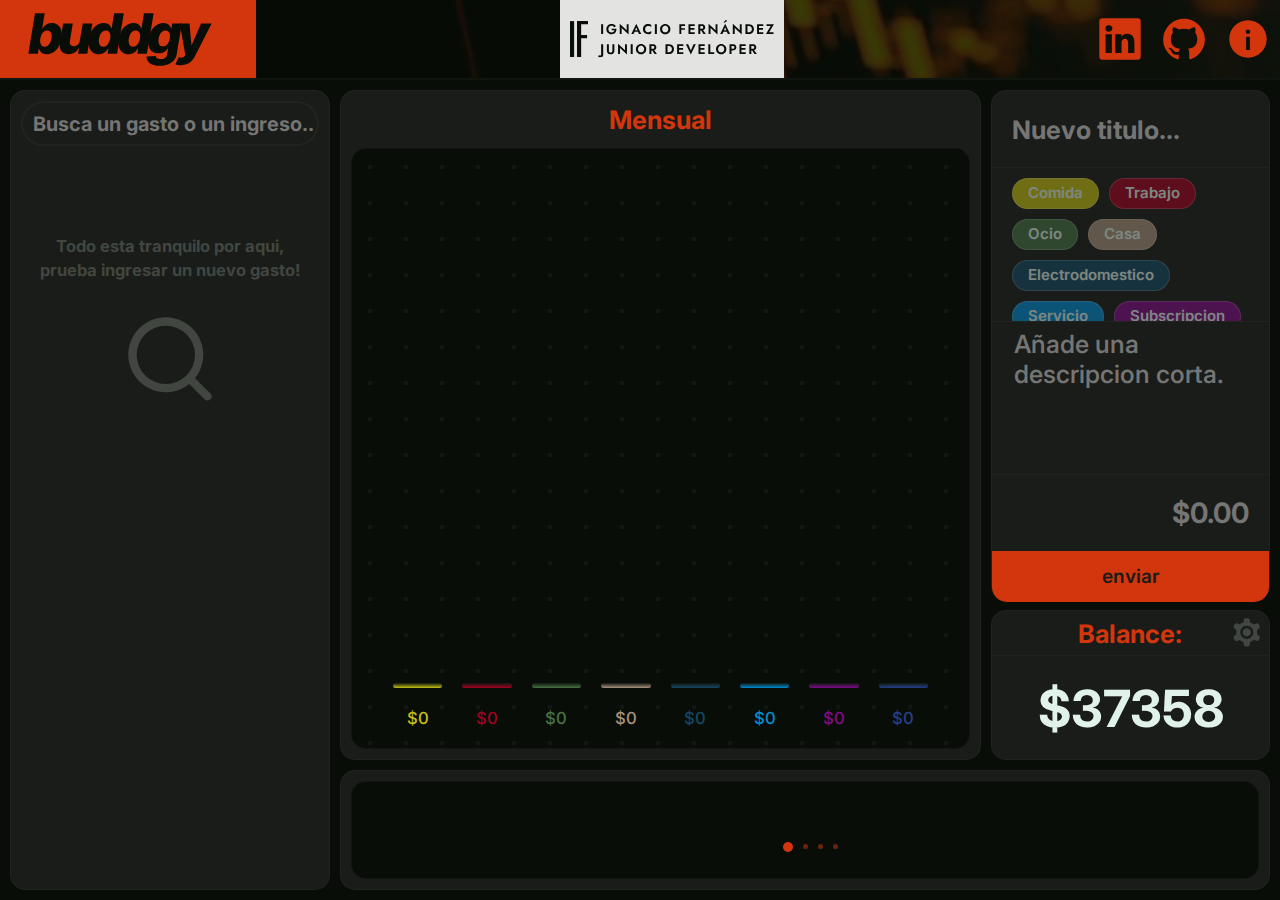
==== commit 56f42a0c: "Subida" ====
--- a/index.html
+++ b/index.html
@@ -10,7 +10,7 @@
         <link rel="stylesheet" href="styles/header.css">
         <link rel="stylesheet" href="styles/new-card.css">
         <link rel="stylesheet" href="styles/graph.css">
-        <link rel="stylesheet" href="styles/tendencia.css">
+        <link rel="stylesheet" href="styles/trends.css">
         <link rel="stylesheet" href="styles/dialog.css">
 
         <script defer src="app.js/index.js"></script>
@@ -112,8 +112,10 @@
                     <input type="text" placeholder="Busca un gasto o un ingreso...">
 
                     <div id="if-empty">
-                        <h5>Todo esta tranquilo por aqui, prueba ingresar una nueva tarjeta!.</h5>
-                        <img id="empty-search" src="ico/empty-search.png">
+                        <h5>Todo esta tranquilo por aqui, prueba ingresar un nuevo gasto!</h5>
+                        <svg width="100" height="100" viewBox="0 0 24 24" xmlns="http://www.w3.org/2000/svg">
+                            <path d="M21.71 20.29 18 16.61A9 9 0 1 0 16.61 18l3.68 3.68a1 1 0 0 0 1.42 0 1 1 0 0 0 0-1.39ZM11 18a7 7 0 1 1 7-7 7 7 0 0 1-7 7Z" fill="#414641"/>
+                        </svg>
                     </div>
 
                     <div class="side-bar-content">
@@ -225,9 +227,9 @@
                     </div>
                 </section>
     
-                <section class="panel" id="tendencias">
-                            <div class="tendencias-contenido">
-                                <h4 class ="tendencias-mensaje"></h4>
+                <section class="panel" id="trends">
+                            <div class="trends-content">
+                                <h4 class ="trends-text"></h4>
                                 <span class="punto-off" id="punto-0"></span>
                                 <span class="punto-off" id="punto-1"></span>
                                 <span class="punto-off" id="punto-2"></span>
--- a/styles/styles.css
+++ b/styles/styles.css
@@ -45,7 +45,7 @@
 
 main{
     width: 100%;
-    height: calc(100% - var(--header-height)); /*60 px altura fija del header*/
+    height: calc(100% - var(--header-height));
 
     background-color: var(--color-0);
 
@@ -134,7 +134,7 @@
     background-color: var(--color-1);
 }
 
-@media screen and (max-width: 500px){
+@media screen and (max-width: 600px){
     main{
         width: 900px;
         height: 1920px;
--- a/styles/lateral.css
+++ b/styles/lateral.css
@@ -7,7 +7,7 @@
     overflow:hidden;
 }
 
-@media screen and (max-width: 500px){
+@media screen and (max-width: 600px){
     #side-bar{
         width: calc(100% - 20px);
         height: 30%;
@@ -193,8 +193,13 @@
 }
 
 #if-empty{
+    display:flex;
+    flex-wrap: wrap;
+    justify-content: center;
+    align-items: center;
     text-align: center;
-    margin-top: 50%;
+
+    margin-top: 50px;
     padding: 0px 20px 0px 20px;
 
     font-family: 'Inter';
--- a/styles/balance.css
+++ b/styles/balance.css
@@ -5,7 +5,7 @@
     margin-bottom: 10px;
 }
 
-@media screen and (max-width: 500px){
+@media screen and (max-width: 600px){
     #balance{
         width: 100%;
         height: 10%;
--- a/styles/header.css
+++ b/styles/header.css
@@ -1,4 +1,5 @@
 header{
+    box-sizing: border-box;
     width: 100%;
     height: var(--header-height);
     background-color: var(--color-0);
--- a/styles/new-card.css
+++ b/styles/new-card.css
@@ -6,7 +6,7 @@
     margin-bottom: 10px;
 }
 
-@media screen and (max-width: 500px){
+@media screen and (max-width: 600px){
     #new-card{
         width: 100%;
         height: 35%;
--- a/styles/graph.css
+++ b/styles/graph.css
@@ -11,7 +11,7 @@
     min-height: 400px;
 }
 
-@media screen and (max-width: 500px){
+@media screen and (max-width: 600px){
     #grafica{
         width: 100%;
         height: 40%;
@@ -33,6 +33,10 @@
     justify-content: center;
     flex-direction: row;
     margin-bottom:10px;
+    background-image: radial-gradient(
+    var(--color-4) 10%,transparent 5%);
+    background-position: 0% 0%;
+    background-size: 4vh 4vh;
 }
 
 #grafica-contenido section{
--- a/styles/trends.css
+++ b/styles/trends.css
@@ -0,0 +1,65 @@
+#trends{
+    width: calc(100%);
+    height: calc(15%);
+    float:right;
+    /* margin-right:var(--margin-default-width); */
+    
+    display:flex;
+    flex-wrap: wrap;
+    justify-content: center;
+    align-items: flex-end;
+}
+
+@media screen and (max-width: 600px){
+    #trends{
+        width: 100%;
+        height: 15%;
+        margin: var(--margin-default-width) 0px var(--margin-default-width) 0px;
+    }
+}
+
+.trends-content{
+    width: calc(100% - 20px);
+    height: calc(100% - 20px);
+    border-radius: 15px;
+    margin-bottom: 10px;
+    background-color: var(--color-0);
+
+    border-style: solid;
+    box-sizing: border-box;
+    padding: 10px;
+    border-width: var(--border-default-width);
+    border-color: var(--color-4);
+
+    display: flex;
+    flex-wrap: wrap;
+    justify-content: center;
+    align-items: center;
+
+    overflow: hidden;
+}
+
+#trends h4{
+    width: 100%;
+    transition-duration: 0.50s;
+}
+
+span{
+    width: 5px;
+    height: 5px;
+    border-radius: 100px;
+    background-color: var(--color-2);
+    margin-left: 10px;
+}
+
+.punto-on{
+    width: 10px;
+    height: 10px;
+    opacity: 1;
+    transition-duration: 0.25s;
+}
+
+.punto-off{
+    opacity: 0.5;
+    transition-duration: 0.25s;
+}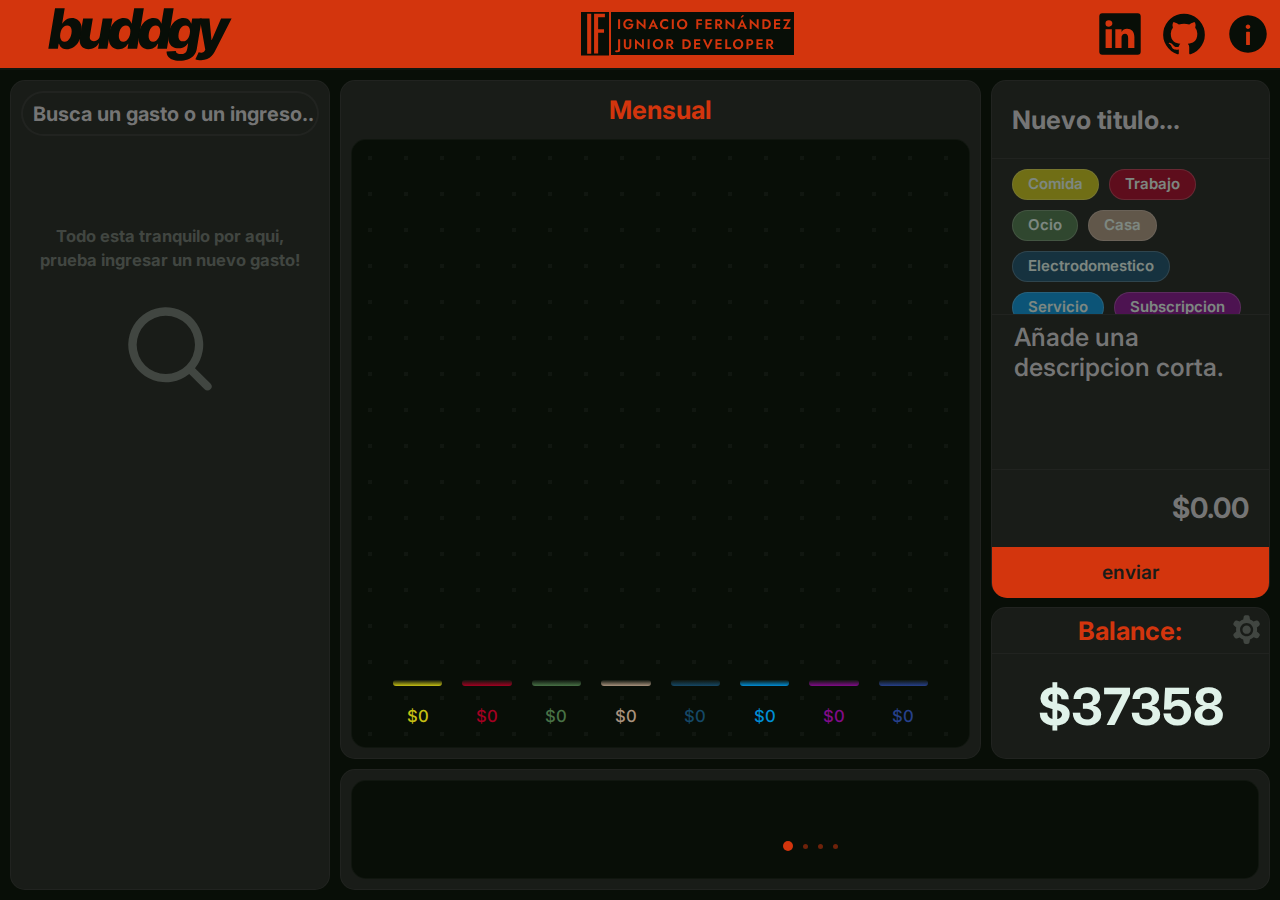
==== commit 3c57ac5e: "Subida" ====
--- a/index.html
+++ b/index.html
@@ -2,7 +2,7 @@
 <html> 
     <head>
         <title> Buddgy - Ahorra con nosotros </title>
-        <link rel="icon" type="image/x-icon" href="ico/favicon.png">
+        <link rel="icon" type="image/x-icon" href="resources/ico/favicon.png">
 
         <link rel="stylesheet" href="styles/styles.css">
         <link rel="stylesheet" href="styles/lateral.css">
@@ -30,92 +30,43 @@
         <header>
             <div id="header-background"></div>
             <section id="buddgy-logo">
-                <svg width="200" height="200" viewBox="0 0 230 60" fill="none" xmlns="http://www.w3.org/2000/svg">
-                    <path d="M0.367371 47L8.09464 0.45459H19.2083L16.3219 18.0682H16.5492C17.1553 17.0076 17.9583 15.9849 18.9583 15C19.9734 14.0152 21.1931 13.2122 22.6174 12.591C24.0416 11.9546 25.6704 11.6364 27.5037 11.6364C29.928 11.6364 32.0871 12.2728 33.981 13.5455C35.8749 14.8182 37.2537 16.7803 38.1174 19.4319C38.981 22.0834 39.0719 25.4622 38.3901 29.5682C37.7386 33.5228 36.5643 36.8334 34.8674 39.5C33.1704 42.1667 31.1477 44.1667 28.7992 45.5C26.4659 46.8334 24.0113 47.5 21.4356 47.5C19.678 47.5 18.2007 47.2122 17.0037 46.6364C15.8219 46.0607 14.8749 45.3031 14.1628 44.3637C13.4659 43.4243 12.981 42.4167 12.7083 41.341H12.2765L11.3674 47H0.367371ZM14.1628 29.5455C13.8598 31.4243 13.8446 33.0607 14.1174 34.4546C14.4053 35.8485 14.9583 36.9319 15.7765 37.7046C16.6098 38.4622 17.7083 38.841 19.0719 38.841C20.4356 38.841 21.6553 38.4622 22.731 37.7046C23.8068 36.9319 24.7083 35.8485 25.4356 34.4546C26.1628 33.0607 26.678 31.4243 26.981 29.5455C27.284 27.6667 27.2992 26.0379 27.0265 24.6591C26.7689 23.2803 26.231 22.2122 25.4128 21.4546C24.5946 20.697 23.4962 20.3182 22.1174 20.3182C20.7537 20.3182 19.5265 20.6894 18.4356 21.4319C17.3598 22.1743 16.4507 23.2349 15.7083 24.6137C14.981 25.9925 14.4659 27.6364 14.1628 29.5455Z" fill="#080E07"/>
-                    <path d="M59.6076 31.9319L62.9258 12.091H74.0167L68.1985 47H57.6076L58.6758 40.5H58.3121C57.2364 42.6364 55.6531 44.3334 53.5621 45.591C51.4712 46.8334 49.1152 47.4546 46.494 47.4546C44.1152 47.4546 42.1152 46.9091 40.494 45.8182C38.8727 44.7273 37.7212 43.2046 37.0394 41.25C36.3727 39.2803 36.2515 36.9773 36.6758 34.341L40.4031 12.091H51.5167L48.1758 32.1591C47.8879 34.0531 48.1379 35.5455 48.9258 36.6364C49.7288 37.7273 50.9864 38.2728 52.6985 38.2728C53.8046 38.2728 54.8424 38.0304 55.8121 37.5455C56.7818 37.0455 57.6 36.3258 58.2667 35.3864C58.9485 34.4319 59.3955 33.2803 59.6076 31.9319Z" fill="#080E07"/>
-                    <path d="M81.2569 47.5C78.6812 47.5 76.4463 46.8334 74.5524 45.5C72.6584 44.1667 71.3024 42.1667 70.4842 39.5C69.6812 36.8334 69.6054 33.5228 70.2569 29.5682C70.9387 25.4622 72.1509 22.0834 73.8933 19.4319C75.6357 16.7803 77.666 14.8182 79.9842 13.5455C82.3175 12.2728 84.6963 11.6364 87.1206 11.6364C88.9539 11.6364 90.469 11.9546 91.666 12.591C92.8781 13.2122 93.8251 14.0152 94.5069 15C95.1887 15.9849 95.6584 17.0076 95.916 18.0682H96.166L99.0978 0.45459H110.211L102.484 47H91.4842L92.416 41.341H92.0751C91.4236 42.4167 90.5902 43.4243 89.5751 44.3637C88.5599 45.3031 87.3554 46.0607 85.9615 46.6364C84.5827 47.2122 83.0145 47.5 81.2569 47.5ZM86.5069 38.841C87.8554 38.841 89.0751 38.4622 90.166 37.7046C91.2569 36.9319 92.1736 35.8485 92.916 34.4546C93.6736 33.0607 94.2039 31.4243 94.5069 29.5455C94.8251 27.6364 94.8402 25.9925 94.5524 24.6137C94.2645 23.2349 93.6963 22.1743 92.8478 21.4319C92.0145 20.6894 90.916 20.3182 89.5524 20.3182C88.1887 20.3182 86.969 20.697 85.8933 21.4546C84.8175 22.2122 83.9236 23.2803 83.2115 24.6591C82.4993 26.0379 81.9842 27.6667 81.666 29.5455C81.363 31.4243 81.3327 33.0607 81.5751 34.4546C81.8327 35.8485 82.3705 36.9319 83.1887 37.7046C84.0221 38.4622 85.1281 38.841 86.5069 38.841Z" fill="#080E07"/>
-                    <path d="M115.537 47.5C112.961 47.5 110.726 46.8334 108.832 45.5C106.938 44.1667 105.582 42.1667 104.764 39.5C103.961 36.8334 103.885 33.5228 104.537 29.5682C105.219 25.4622 106.431 22.0834 108.173 19.4319C109.916 16.7803 111.946 14.8182 114.264 13.5455C116.598 12.2728 118.976 11.6364 121.401 11.6364C123.234 11.6364 124.749 11.9546 125.946 12.591C127.158 13.2122 128.105 14.0152 128.787 15C129.469 15.9849 129.938 17.0076 130.196 18.0682H130.446L133.378 0.45459H144.491L136.764 47H125.764L126.696 41.341H126.355C125.704 42.4167 124.87 43.4243 123.855 44.3637C122.84 45.3031 121.635 46.0607 120.241 46.6364C118.863 47.2122 117.294 47.5 115.537 47.5ZM120.787 38.841C122.135 38.841 123.355 38.4622 124.446 37.7046C125.537 36.9319 126.454 35.8485 127.196 34.4546C127.954 33.0607 128.484 31.4243 128.787 29.5455C129.105 27.6364 129.12 25.9925 128.832 24.6137C128.545 23.2349 127.976 22.1743 127.128 21.4319C126.294 20.6894 125.196 20.3182 123.832 20.3182C122.469 20.3182 121.249 20.697 120.173 21.4546C119.098 22.2122 118.204 23.2803 117.491 24.6591C116.779 26.0379 116.264 27.6667 115.946 29.5455C115.643 31.4243 115.613 33.0607 115.855 34.4546C116.113 35.8485 116.651 36.9319 117.469 37.7046C118.302 38.4622 119.408 38.841 120.787 38.841Z" fill="#080E07"/>
-                    <path d="M151.203 60.8182C147.87 60.8182 145.097 60.3561 142.885 59.4319C140.673 58.5076 139.021 57.2425 137.931 55.6364C136.84 54.0303 136.317 52.2122 136.362 50.1819L146.999 49.591C147.09 50.3182 147.355 50.947 147.794 51.4773C148.234 52.0076 148.862 52.4091 149.681 52.6819C150.499 52.9697 151.514 53.1137 152.726 53.1137C154.59 53.1137 156.211 52.6591 157.59 51.75C158.968 50.841 159.817 49.2728 160.135 47.0455L161.158 40.9091H160.771C160.165 41.9849 159.347 42.947 158.317 43.7955C157.287 44.644 156.067 45.3107 154.658 45.7955C153.249 46.2804 151.688 46.5228 149.976 46.5228C147.415 46.5228 145.181 45.9319 143.271 44.75C141.362 43.5531 139.984 41.7046 139.135 39.2046C138.287 36.6894 138.188 33.4546 138.84 29.5C139.521 25.4243 140.734 22.0682 142.476 19.4319C144.218 16.7803 146.249 14.8182 148.567 13.5455C150.9 12.2728 153.287 11.6364 155.726 11.6364C157.559 11.6364 159.074 11.9546 160.271 12.591C161.468 13.2122 162.408 14.0152 163.09 15C163.771 15.9849 164.256 17.0076 164.544 18.0682H164.862L165.84 12.091H176.908L171.09 47.1364C170.62 50.1061 169.476 52.6061 167.658 54.6364C165.84 56.6667 163.514 58.2046 160.681 59.25C157.847 60.2955 154.688 60.8182 151.203 60.8182ZM155.112 38.4319C156.461 38.4319 157.681 38.0758 158.771 37.3637C159.862 36.6516 160.779 35.6288 161.521 34.2955C162.264 32.9622 162.787 31.3637 163.09 29.5C163.393 27.6061 163.393 25.9773 163.09 24.6137C162.802 23.2349 162.241 22.1743 161.408 21.4319C160.574 20.6894 159.476 20.3182 158.112 20.3182C156.734 20.3182 155.506 20.697 154.431 21.4546C153.37 22.2122 152.476 23.2803 151.749 24.6591C151.037 26.0228 150.537 27.6364 150.249 29.5C149.946 31.3637 149.923 32.9622 150.181 34.2955C150.453 35.6288 150.999 36.6516 151.817 37.3637C152.65 38.0758 153.749 38.4319 155.112 38.4319Z" fill="#080E07"/>
-                    <path d="M176.114 60.091C174.781 60.091 173.538 59.9849 172.387 59.7728C171.25 59.5758 170.281 59.3107 169.478 58.9773L173.296 50.9091C174.311 51.2728 175.243 51.4773 176.091 51.5228C176.955 51.5834 177.728 51.4394 178.409 51.091C179.106 50.7576 179.712 50.1591 180.228 49.2955L180.864 48.2273L174.478 12.091H185.705L187.978 37.0228H188.341L199.023 12.091H211.137L191.659 50.341C190.675 52.25 189.485 53.9394 188.091 55.4091C186.697 56.8788 185.015 58.0228 183.046 58.841C181.091 59.6743 178.781 60.091 176.114 60.091Z" fill="#080E07"/>
-                </svg> 
+                <img src="resources/svgs/buddgy.svg">
             </section>
             <section id="if-logo">
-                <svg width="18" height="36" viewBox="0 0 18 36" fill="none" xmlns="http://www.w3.org/2000/svg">
-                    <path d="M0 36L0 18.0526L0 0.105261H4.121V36H0Z" fill="#080E07"/>
-                    <path d="M7.02069 35.8947V0H18V3.23368H11.1417V14H17.0976V17.1259H11.1417V35.8947H7.02069Z" fill="#080E07"/>
-                    
-                </svg> 
-                <svg width="176" height="38" viewBox="0 0 176 38" fill="none" xmlns="http://www.w3.org/2000/svg">
-                    <path d="M3.122 4.2H5.152V14H3.122V4.2Z" fill="#080E07"/>
-                    <path d="M13.6346 10.36V8.764H18.4646C18.4926 9.51067 18.4039 10.2153 18.1986 10.878C18.0026 11.5407 17.6899 12.1287 17.2606 12.642C16.8406 13.146 16.3179 13.5427 15.6926 13.832C15.0672 14.1213 14.3532 14.266 13.5506 14.266C12.7946 14.266 12.0946 14.14 11.4506 13.888C10.8159 13.636 10.2606 13.2813 9.78458 12.824C9.31791 12.3667 8.95391 11.8207 8.69258 11.186C8.44058 10.5513 8.31458 9.856 8.31458 9.1C8.31458 8.344 8.44524 7.65333 8.70658 7.028C8.97724 6.39333 9.35058 5.852 9.82658 5.404C10.3026 4.956 10.8626 4.61067 11.5066 4.368C12.1506 4.12533 12.8506 4.004 13.6066 4.004C14.2786 4.004 14.8806 4.09733 15.4126 4.284C15.9539 4.47067 16.4299 4.732 16.8406 5.068C17.2606 5.39467 17.6199 5.78667 17.9186 6.244L16.2106 7.238C15.9679 6.80867 15.6272 6.46333 15.1886 6.202C14.7592 5.93133 14.2319 5.796 13.6066 5.796C13.0186 5.796 12.4819 5.93133 11.9966 6.202C11.5112 6.46333 11.1239 6.84133 10.8346 7.336C10.5546 7.83067 10.4146 8.41867 10.4146 9.1C10.4146 9.772 10.5546 10.3647 10.8346 10.878C11.1146 11.382 11.4926 11.774 11.9686 12.054C12.4539 12.334 12.9999 12.474 13.6066 12.474C14.0079 12.474 14.3672 12.4227 14.6846 12.32C15.0019 12.208 15.2726 12.054 15.4966 11.858C15.7299 11.662 15.9259 11.438 16.0846 11.186C16.2432 10.934 16.3646 10.6587 16.4486 10.36H13.6346Z" fill="#080E07"/>
-                    <path d="M28.6812 4.2H30.6132V14.49L23.6412 7.924V14H21.7092V3.71L28.6812 10.276V4.2Z" fill="#080E07"/>
-                    <path d="M35.7104 11.774L35.9484 10.192H40.6524L40.8904 11.774H35.7104ZM38.2724 7.378L36.8024 10.752L36.8444 11.2L35.5564 14H33.3024L38.2724 3.626L43.2424 14H40.9744L39.7144 11.284L39.7424 10.78L38.2724 7.378Z" fill="#080E07"/>
-                    <path d="M47.1017 9.1C47.1017 9.744 47.2464 10.3087 47.5357 10.794C47.8344 11.27 48.2217 11.6387 48.6977 11.9C49.1737 12.152 49.6917 12.278 50.2517 12.278C50.7184 12.278 51.1337 12.2173 51.4977 12.096C51.8617 11.9747 52.1884 11.8113 52.4777 11.606C52.7764 11.4007 53.033 11.1767 53.2477 10.934V13.188C52.8464 13.5053 52.4077 13.7527 51.9317 13.93C51.465 14.1073 50.8724 14.196 50.1537 14.196C49.407 14.196 48.7117 14.0747 48.0677 13.832C47.433 13.5893 46.8777 13.2393 46.4017 12.782C45.935 12.3247 45.571 11.788 45.3097 11.172C45.0577 10.5467 44.9317 9.856 44.9317 9.1C44.9317 8.344 45.0577 7.658 45.3097 7.042C45.571 6.41667 45.935 5.87533 46.4017 5.418C46.8777 4.96067 47.433 4.61067 48.0677 4.368C48.7117 4.12533 49.407 4.004 50.1537 4.004C50.8724 4.004 51.465 4.09267 51.9317 4.27C52.4077 4.44733 52.8464 4.69467 53.2477 5.012V7.266C53.033 7.02333 52.7764 6.79933 52.4777 6.594C52.1884 6.38867 51.8617 6.22533 51.4977 6.104C51.1337 5.98267 50.7184 5.922 50.2517 5.922C49.6917 5.922 49.1737 6.05267 48.6977 6.314C48.2217 6.566 47.8344 6.93 47.5357 7.406C47.2464 7.882 47.1017 8.44667 47.1017 9.1Z" fill="#080E07"/>
-                    <path d="M56.8497 4.2H58.8797V14H56.8497V4.2Z" fill="#080E07"/>
-                    <path d="M64.1563 9.1C64.1563 9.72533 64.287 10.2807 64.5483 10.766C64.8096 11.2513 65.169 11.634 65.6263 11.914C66.0836 12.194 66.6156 12.334 67.2223 12.334C67.829 12.334 68.361 12.194 68.8183 11.914C69.2756 11.634 69.6303 11.2513 69.8823 10.766C70.1436 10.2807 70.2743 9.72533 70.2743 9.1C70.2743 8.47467 70.1483 7.91933 69.8963 7.434C69.6443 6.94867 69.2896 6.566 68.8323 6.286C68.375 6.006 67.8383 5.866 67.2223 5.866C66.6156 5.866 66.0836 6.006 65.6263 6.286C65.169 6.566 64.8096 6.94867 64.5483 7.434C64.287 7.91933 64.1563 8.47467 64.1563 9.1ZM62.0423 9.1C62.0423 8.35333 62.173 7.672 62.4343 7.056C62.6956 6.43067 63.0596 5.88933 63.5263 5.432C63.993 4.97467 64.539 4.62467 65.1643 4.382C65.799 4.13 66.485 4.004 67.2223 4.004C67.969 4.004 68.655 4.13 69.2803 4.382C69.9056 4.62467 70.4516 4.97467 70.9183 5.432C71.3943 5.88933 71.7583 6.43067 72.0103 7.056C72.2716 7.672 72.4023 8.35333 72.4023 9.1C72.4023 9.83733 72.2716 10.5233 72.0103 11.158C71.7583 11.7833 71.399 12.3293 70.9323 12.796C70.475 13.2627 69.929 13.6267 69.2943 13.888C68.669 14.14 67.9783 14.266 67.2223 14.266C66.4663 14.266 65.771 14.14 65.1363 13.888C64.511 13.6267 63.965 13.2627 63.4983 12.796C63.0316 12.3293 62.6723 11.7833 62.4203 11.158C62.1683 10.5233 62.0423 9.83733 62.0423 9.1Z" fill="#080E07"/>
-                    <path d="M82.6552 5.95V4.2H87.0372V5.95H82.6552ZM82.6552 9.814V8.148H86.8972V9.814H82.6552ZM81.3672 4.2H83.2992V14H81.3672V4.2Z" fill="#080E07"/>
-                    <path d="M91.7711 14V12.306H96.7131V14H91.7711ZM91.7711 5.894V4.2H96.7131V5.894H91.7711ZM91.7711 9.632V7.966H96.4331V9.632H91.7711ZM90.4831 4.2H92.4151V14H90.4831V4.2Z" fill="#080E07"/>
-                    <path d="M102.522 9.436H104.636L107.828 14H105.462L102.522 9.436ZM100.296 4.2H102.298V14H100.296V4.2ZM101.514 5.908V4.2H103.586C104.361 4.2 105.019 4.33067 105.56 4.592C106.102 4.85333 106.517 5.21733 106.806 5.684C107.096 6.15067 107.24 6.69667 107.24 7.322C107.24 7.938 107.096 8.484 106.806 8.96C106.517 9.42667 106.102 9.79067 105.56 10.052C105.019 10.3133 104.361 10.444 103.586 10.444H101.514V8.848H103.46C103.815 8.848 104.118 8.792 104.37 8.68C104.632 8.55867 104.832 8.39067 104.972 8.176C105.112 7.952 105.182 7.686 105.182 7.378C105.182 7.07 105.112 6.80867 104.972 6.594C104.832 6.37 104.632 6.202 104.37 6.09C104.118 5.96867 103.815 5.908 103.46 5.908H101.514Z" fill="#080E07"/>
-                    <path d="M117.56 4.2H119.492V14.49L112.52 7.924V14H110.588V3.71L117.56 10.276V4.2Z" fill="#080E07"/>
-                    <path d="M124.589 11.774L124.827 10.192H129.531L129.769 11.774H124.589ZM127.151 7.378L125.681 10.752L125.723 11.2L124.435 14H122.181L127.151 3.626L132.121 14H129.853L128.593 11.284L128.621 10.78L127.151 7.378ZM129.237 0.686L126.717 2.786L125.695 2.24L127.795 0L129.237 0.686Z" fill="#080E07"/>
-                    <path d="M141.766 4.2H143.698V14.49L136.726 7.924V14H134.794V3.71L141.766 10.276V4.2Z" fill="#080E07"/>
-                    <path d="M147.437 4.2H149.481V14H147.437V4.2ZM150.769 14H148.725V12.18H150.699C151.129 12.18 151.535 12.124 151.917 12.012C152.3 11.8907 152.636 11.704 152.925 11.452C153.215 11.2 153.439 10.8827 153.597 10.5C153.765 10.108 153.849 9.64133 153.849 9.1C153.849 8.55867 153.765 8.09667 153.597 7.714C153.439 7.322 153.215 7 152.925 6.748C152.636 6.496 152.3 6.314 151.917 6.202C151.535 6.08067 151.129 6.02 150.699 6.02H148.725V4.2H150.769C151.796 4.2 152.692 4.40067 153.457 4.802C154.232 5.20333 154.834 5.77267 155.263 6.51C155.693 7.238 155.907 8.10133 155.907 9.1C155.907 10.0987 155.693 10.9667 155.263 11.704C154.834 12.432 154.232 12.9967 153.457 13.398C152.692 13.7993 151.796 14 150.769 14Z" fill="#080E07"/>
-                    <path d="M160.357 14V12.306H165.299V14H160.357ZM160.357 5.894V4.2H165.299V5.894H160.357ZM160.357 9.632V7.966H165.019V9.632H160.357ZM159.069 4.2H161.001V14H159.069V4.2Z" fill="#080E07"/>
-                    <path d="M168.518 6.006V4.2H175.952L171.15 12.25H175.518V14H167.972L172.718 6.006H168.518Z" fill="#080E07"/>
-                    <path d="M1.078 35.064C1.20867 35.204 1.372 35.316 1.568 35.4C1.764 35.4933 1.974 35.54 2.198 35.54C2.41267 35.54 2.618 35.4513 2.814 35.274C3.01933 35.0967 3.122 34.7933 3.122 34.364V24.2H5.222V34.784C5.222 35.2227 5.14733 35.596 4.998 35.904C4.858 36.2213 4.65267 36.478 4.382 36.674C4.12067 36.8793 3.81267 37.0287 3.458 37.122C3.11267 37.2153 2.73933 37.262 2.338 37.262C2.01133 37.262 1.69867 37.22 1.4 37.136C1.092 37.052 0.821333 36.954 0.588 36.842C0.345333 36.73 0.149333 36.618 0 36.506L1.078 35.064Z" fill="#080E07"/>
-                    <path d="M8.88661 24.2H10.8886V30.654C10.8886 31.214 11.0333 31.6667 11.3226 32.012C11.6213 32.348 12.0599 32.516 12.6386 32.516C13.2173 32.516 13.6513 32.348 13.9406 32.012C14.2393 31.6667 14.3886 31.214 14.3886 30.654V24.2H16.3906V30.78C16.3906 31.3587 16.2973 31.8673 16.1106 32.306C15.9239 32.7447 15.6579 33.1133 15.3126 33.412C14.9766 33.7107 14.5799 33.9347 14.1226 34.084C13.6653 34.2427 13.1706 34.322 12.6386 34.322C12.0973 34.322 11.5979 34.2427 11.1406 34.084C10.6833 33.9347 10.2866 33.7107 9.95061 33.412C9.61461 33.1133 9.35328 32.7447 9.16661 32.306C8.97994 31.8673 8.88661 31.3587 8.88661 30.78V24.2Z" fill="#080E07"/>
-                    <path d="M27.0132 24.2H28.9452V34.49L21.9732 27.924V34H20.0412V23.71L27.0132 30.276V24.2Z" fill="#080E07"/>
-                    <path d="M32.6844 24.2H34.7144V34H32.6844V24.2Z" fill="#080E07"/>
-                    <path d="M39.991 29.1C39.991 29.7253 40.1217 30.2807 40.383 30.766C40.6443 31.2513 41.0037 31.634 41.461 31.914C41.9183 32.194 42.4503 32.334 43.057 32.334C43.6637 32.334 44.1957 32.194 44.653 31.914C45.1103 31.634 45.465 31.2513 45.717 30.766C45.9783 30.2807 46.109 29.7253 46.109 29.1C46.109 28.4747 45.983 27.9193 45.731 27.434C45.479 26.9487 45.1243 26.566 44.667 26.286C44.2097 26.006 43.673 25.866 43.057 25.866C42.4503 25.866 41.9183 26.006 41.461 26.286C41.0037 26.566 40.6443 26.9487 40.383 27.434C40.1217 27.9193 39.991 28.4747 39.991 29.1ZM37.877 29.1C37.877 28.3533 38.0077 27.672 38.269 27.056C38.5303 26.4307 38.8943 25.8893 39.361 25.432C39.8277 24.9747 40.3737 24.6247 40.999 24.382C41.6337 24.13 42.3197 24.004 43.057 24.004C43.8037 24.004 44.4897 24.13 45.115 24.382C45.7403 24.6247 46.2863 24.9747 46.753 25.432C47.229 25.8893 47.593 26.4307 47.845 27.056C48.1063 27.672 48.237 28.3533 48.237 29.1C48.237 29.8373 48.1063 30.5233 47.845 31.158C47.593 31.7833 47.2337 32.3293 46.767 32.796C46.3097 33.2627 45.7637 33.6267 45.129 33.888C44.5037 34.14 43.813 34.266 43.057 34.266C42.301 34.266 41.6057 34.14 40.971 33.888C40.3457 33.6267 39.7997 33.2627 39.333 32.796C38.8663 32.3293 38.507 31.7833 38.255 31.158C38.003 30.5233 37.877 29.8373 37.877 29.1Z" fill="#080E07"/>
-                    <path d="M53.6207 29.436H55.7347L58.9267 34H56.5607L53.6207 29.436ZM51.3947 24.2H53.3967V34H51.3947V24.2ZM52.6127 25.908V24.2H54.6847C55.4593 24.2 56.1173 24.3307 56.6587 24.592C57.2 24.8533 57.6153 25.2173 57.9047 25.684C58.194 26.1507 58.3387 26.6967 58.3387 27.322C58.3387 27.938 58.194 28.484 57.9047 28.96C57.6153 29.4267 57.2 29.7907 56.6587 30.052C56.1173 30.3133 55.4593 30.444 54.6847 30.444H52.6127V28.848H54.5587C54.9133 28.848 55.2167 28.792 55.4687 28.68C55.73 28.5587 55.9307 28.3907 56.0707 28.176C56.2107 27.952 56.2807 27.686 56.2807 27.378C56.2807 27.07 56.2107 26.8087 56.0707 26.594C55.9307 26.37 55.73 26.202 55.4687 26.09C55.2167 25.9687 54.9133 25.908 54.5587 25.908H52.6127Z" fill="#080E07"/>
-                    <path d="M67.4936 24.2H69.5376V34H67.4936V24.2ZM70.8256 34H68.7816V32.18H70.7556C71.1849 32.18 71.5909 32.124 71.9736 32.012C72.3562 31.8907 72.6922 31.704 72.9816 31.452C73.2709 31.2 73.4949 30.8827 73.6536 30.5C73.8216 30.108 73.9056 29.6413 73.9056 29.1C73.9056 28.5587 73.8216 28.0967 73.6536 27.714C73.4949 27.322 73.2709 27 72.9816 26.748C72.6922 26.496 72.3562 26.314 71.9736 26.202C71.5909 26.0807 71.1849 26.02 70.7556 26.02H68.7816V24.2H70.8256C71.8522 24.2 72.7482 24.4007 73.5136 24.802C74.2882 25.2033 74.8902 25.7727 75.3196 26.51C75.7489 27.238 75.9636 28.1013 75.9636 29.1C75.9636 30.0987 75.7489 30.9667 75.3196 31.704C74.8902 32.432 74.2882 32.9967 73.5136 33.398C72.7482 33.7993 71.8522 34 70.8256 34Z" fill="#080E07"/>
-                    <path d="M80.413 34V32.306H85.355V34H80.413ZM80.413 25.894V24.2H85.355V25.894H80.413ZM80.413 29.632V27.966H85.075V29.632H80.413ZM79.125 24.2H81.057V34H79.125V24.2Z" fill="#080E07"/>
-                    <path d="M92.8582 30.584L95.5042 24.2H97.8282L92.8582 34.574L87.8882 24.2H90.1982L92.8582 30.584Z" fill="#080E07"/>
-                    <path d="M101.789 34V32.306H106.731V34H101.789ZM101.789 25.894V24.2H106.731V25.894H101.789ZM101.789 29.632V27.966H106.451V29.632H101.789ZM100.501 24.2H102.433V34H100.501V24.2Z" fill="#080E07"/>
-                    <path d="M110.314 24.2H112.316V32.25H116.222V34H110.314V24.2Z" fill="#080E07"/>
-                    <path d="M120.109 29.1C120.109 29.7253 120.24 30.2807 120.501 30.766C120.763 31.2513 121.122 31.634 121.579 31.914C122.037 32.194 122.569 32.334 123.175 32.334C123.782 32.334 124.314 32.194 124.771 31.914C125.229 31.634 125.583 31.2513 125.835 30.766C126.097 30.2807 126.227 29.7253 126.227 29.1C126.227 28.4747 126.101 27.9193 125.849 27.434C125.597 26.9487 125.243 26.566 124.785 26.286C124.328 26.006 123.791 25.866 123.175 25.866C122.569 25.866 122.037 26.006 121.579 26.286C121.122 26.566 120.763 26.9487 120.501 27.434C120.24 27.9193 120.109 28.4747 120.109 29.1ZM117.995 29.1C117.995 28.3533 118.126 27.672 118.387 27.056C118.649 26.4307 119.013 25.8893 119.479 25.432C119.946 24.9747 120.492 24.6247 121.117 24.382C121.752 24.13 122.438 24.004 123.175 24.004C123.922 24.004 124.608 24.13 125.233 24.382C125.859 24.6247 126.405 24.9747 126.871 25.432C127.347 25.8893 127.711 26.4307 127.963 27.056C128.225 27.672 128.355 28.3533 128.355 29.1C128.355 29.8373 128.225 30.5233 127.963 31.158C127.711 31.7833 127.352 32.3293 126.885 32.796C126.428 33.2627 125.882 33.6267 125.247 33.888C124.622 34.14 123.931 34.266 123.175 34.266C122.419 34.266 121.724 34.14 121.089 33.888C120.464 33.6267 119.918 33.2627 119.451 32.796C118.985 32.3293 118.625 31.7833 118.373 31.158C118.121 30.5233 117.995 29.8373 117.995 29.1Z" fill="#080E07"/>
-                    <path d="M131.513 24.2H133.515V34H131.513V24.2ZM132.731 25.894V24.2H134.677C135.452 24.2 136.11 24.326 136.651 24.578C137.202 24.83 137.622 25.1893 137.911 25.656C138.2 26.1227 138.345 26.678 138.345 27.322C138.345 27.9567 138.2 28.512 137.911 28.988C137.622 29.4547 137.202 29.814 136.651 30.066C136.11 30.318 135.452 30.444 134.677 30.444H132.731V28.75H134.677C135.209 28.75 135.629 28.6287 135.937 28.386C136.245 28.1433 136.399 27.7887 136.399 27.322C136.399 26.846 136.245 26.4913 135.937 26.258C135.629 26.0153 135.209 25.894 134.677 25.894H132.731Z" fill="#080E07"/>
-                    <path d="M142.792 34V32.306H147.734V34H142.792ZM142.792 25.894V24.2H147.734V25.894H142.792ZM142.792 29.632V27.966H147.454V29.632H142.792ZM141.504 24.2H143.436V34H141.504V24.2Z" fill="#080E07"/>
-                    <path d="M153.543 29.436H155.657L158.849 34H156.483L153.543 29.436ZM151.317 24.2H153.319V34H151.317V24.2ZM152.535 25.908V24.2H154.607C155.382 24.2 156.04 24.3307 156.581 24.592C157.122 24.8533 157.538 25.2173 157.827 25.684C158.116 26.1507 158.261 26.6967 158.261 27.322C158.261 27.938 158.116 28.484 157.827 28.96C157.538 29.4267 157.122 29.7907 156.581 30.052C156.04 30.3133 155.382 30.444 154.607 30.444H152.535V28.848H154.481C154.836 28.848 155.139 28.792 155.391 28.68C155.652 28.5587 155.853 28.3907 155.993 28.176C156.133 27.952 156.203 27.686 156.203 27.378C156.203 27.07 156.133 26.8087 155.993 26.594C155.853 26.37 155.652 26.202 155.391 26.09C155.139 25.9687 154.836 25.908 154.481 25.908H152.535Z" fill="#080E07"/>
-                    </svg> 
+                <img src="resources/svgs/if.svg">
             </section>
             <section id="contact-info">
+                 
+                <img id="social-linkedin" class="ico" src="resources/svgs/linkedin.svg">
                 
-                <!-- License: Apache. Made by Iconscout: https://github.com/Iconscout/unicons -->
-                <svg id="social-linkedin" class="ico" viewBox="0 0 24 24" xmlns="http://www.w3.org/2000/svg">
-                    <path d="M20.47,2H3.53A1.45,1.45,0,0,0,2.06,3.43V20.57A1.45,1.45,0,0,0,3.53,22H20.47a1.45,1.45,0,0,0,1.47-1.43V3.43A1.45,1.45,0,0,0,20.47,2ZM8.09,18.74h-3v-9h3ZM6.59,8.48h0a1.56,1.56,0,1,1,0-3.12,1.57,1.57,0,1,1,0,3.12ZM18.91,18.74h-3V13.91c0-1.21-.43-2-1.52-2A1.65,1.65,0,0,0,12.85,13a2,2,0,0,0-.1.73v5h-3s0-8.18,0-9h3V11A3,3,0,0,1,15.46,9.5c2,0,3.45,1.29,3.45,4.06Z"/>
-                </svg>
-                
-                <!-- License: Apache. Made by Iconscout: https://github.com/Iconscout/unicons -->
-                <svg id="social-git-hub" class="ico" viewBox="0 0 24 24" xmlns="http://www.w3.org/2000/svg">
-                    <path d="M12,2.2467A10.00042,10.00042,0,0,0,8.83752,21.73419c.5.08752.6875-.21247.6875-.475,0-.23749-.01251-1.025-.01251-1.86249C7,19.85919,6.35,18.78423,6.15,18.22173A3.636,3.636,0,0,0,5.125,16.8092c-.35-.1875-.85-.65-.01251-.66248A2.00117,2.00117,0,0,1,6.65,17.17169a2.13742,2.13742,0,0,0,2.91248.825A2.10376,2.10376,0,0,1,10.2,16.65923c-2.225-.25-4.55-1.11254-4.55-4.9375a3.89187,3.89187,0,0,1,1.025-2.6875,3.59373,3.59373,0,0,1,.1-2.65s.83747-.26251,2.75,1.025a9.42747,9.42747,0,0,1,5,0c1.91248-1.3,2.75-1.025,2.75-1.025a3.59323,3.59323,0,0,1,.1,2.65,3.869,3.869,0,0,1,1.025,2.6875c0,3.83747-2.33752,4.6875-4.5625,4.9375a2.36814,2.36814,0,0,1,.675,1.85c0,1.33752-.01251,2.41248-.01251,2.75,0,.26251.1875.575.6875.475A10.0053,10.0053,0,0,0,12,2.2467Z"/>
-                </svg>
+                <img id="social-git-hub" class="ico" src="resources/svgs/github.svg">
 
-               
-                <!-- License: PD. Made by zurb: https://github.com/zurb/foundation-icon-fonts -->
-                <svg id="info" class="ico" viewBox="0 0 100 100" xmlns="http://www.w3.org/2000/svg" >
-                <path d="M50,12.5c-20.712,0-37.5,16.793-37.5,37.502C12.5,70.712,29.288,87.5,50,87.5
-                c20.712,0,37.5-16.788,37.5-37.498C87.5,29.293,70.712,12.5,50,12.5z M53.826,70.86c0,0.72-0.584,1.304-1.304,1.304h-5.044
-                c-0.72,0-1.304-0.583-1.304-1.304V46.642c0-0.72,0.584-1.304,1.304-1.304h5.044c0.72,0,1.304,0.583,1.304,1.304V70.86z
-                    M49.969,39.933c-2.47,0-4.518-2.048-4.518-4.579c0-2.53,2.048-4.518,4.518-4.518c2.531,0,4.579,1.987,4.579,4.518
-                C54.549,37.885,52.5,39.933,49.969,39.933z"/>
-                </svg>
+                <img id="info" class="ico" src="resources/svgs/info.svg">
 
             </section>
         </header>
         
         <main id="container">
-            <dialog id="modal-welcome">Bienvenido!
-                <button id="btn-close-modal-welcome"></button>
+            <dialog id="modal-welcome" class="custom-modal">
+                <h2>Bienvenido</h2>
+                <p><strong>"Buddgy"</strong> es un proyecto parte de mi portfolio.
+                    El cual tiene como principal objetivo ayudarte a llevar un registro de tus gastos económicos de manera sencilla y eficiente. Pudiendo realizar un seguimiento detallado de ellos.
+                    
+                    <ul>
+                        <p><strong>Registra tus gastos: </strong>Ingresa un titulo, una descripcion, elige las categorias correspondiente y crea tu primera tarjeta de gasto con la fecha actual.</p>
+                        <p><strong>Configura tu balance: </strong>En la seccion balance clickea en el boton de configuracion para elegir tu monto de dinero actual.</p>
+                        <p><strong>Elimina registros: </strong>¿Un registro quedo mal? pon el mouse sobre el y eliminalo, su eliminacion se vera reflejada en el monto actual y en las graficas!.</p>
+                    </ul>
+
+                    <p>¡Espero que encuentres útil y atractiva la experiencia de utilizar "Buddgy" para gestionar tus finanzas personales!</p>
+                <button id="modal-welcome-close">Cerrar</button>
             </dialog>
             <aside class="panel" id="side-bar">
                     <input type="text" placeholder="Busca un gasto o un ingreso...">
 
                     <div id="if-empty">
                         <h5>Todo esta tranquilo por aqui, prueba ingresar un nuevo gasto!</h5>
-                        <svg width="100" height="100" viewBox="0 0 24 24" xmlns="http://www.w3.org/2000/svg">
-                            <path d="M21.71 20.29 18 16.61A9 9 0 1 0 16.61 18l3.68 3.68a1 1 0 0 0 1.42 0 1 1 0 0 0 0-1.39ZM11 18a7 7 0 1 1 7-7 7 7 0 0 1-7 7Z" fill="#414641"/>
-                        </svg>
+                        <img src="resources/svgs/search.svg">
                     </div>
 
                     <div class="side-bar-content">
@@ -214,12 +165,17 @@
                 </section>
 
                 <section class="panel" id="balance">
+                    <dialog id="modal-balance" class="custom-modal">
+                        <h2>Ajusta tu balance</h2>
+                        <p>Ingresa el monto de dinero con el que quieras trabajar y llevar el registro de gastos.</p>
+                            <input maxlength="6" class="new-card-amount" type="text" placeholder="$0.00" id="new-balance-amount">
+                        <button id="modal-balance-send">Enviar</button>
+                        <button id="modal-balance-close">Cerrar</button>
+                    </dialog>
                     <div id="balance-header">
                         <div id="balance-header-tittle"><h2>Balance:</h2></div>
                         <div id="balance-header-config">
-                            <svg class="default-ico" width=100% height=100% viewBox="-20 -10 75 75" xmlns="http://www.w3.org/2000/svg">
-                                <path d="M26.1 19.1c-3.9 0-7 3.1-7 7s3.1 7 7 7 7-3.1 7-7-3.1-7-7-7z"/><path d="m47.1 32.4-3.7-3.1c.2-1.1.3-2.3.3-3.4s-.1-2.3-.3-3.4l3.7-3.1c1.2-1 1.6-2.8.8-4.2l-1.6-2.8c-.6-1-1.7-1.6-2.9-1.6-.4 0-.8.1-1.1.2l-4.6 1.7c-1.8-1.6-3.8-2.7-5.9-3.4L31 4.6c-.3-1.6-1.7-2.5-3.3-2.5h-3.2c-1.6 0-3 .9-3.3 2.5l-.8 4.6c-2.2.7-4.2 1.9-6 3.4l-4.6-1.7c-.4-.1-.7-.2-1.1-.2-1.2 0-2.3.6-2.9 1.6l-1.6 2.8c-.8 1.4-.5 3.2.8 4.2l3.7 3.1c-.2 1.1-.3 2.3-.3 3.4 0 1.2.1 2.3.3 3.4L5 32.3c-1.2 1-1.6 2.8-.8 4.2l1.6 2.8c.6 1 1.7 1.6 2.9 1.6.4 0 .8-.1 1.1-.2l4.6-1.7c1.8 1.6 3.8 2.7 5.9 3.4l.8 4.8c.3 1.6 1.6 2.7 3.3 2.7h3.2c1.6 0 3-1.2 3.3-2.8l.8-4.8c2.3-.8 4.4-2 6.2-3.7l4.3 1.7c.4.1.8.2 1.2.2 1.2 0 2.3-.6 2.9-1.6l1.5-2.6c.9-1.1.5-2.9-.7-3.9zm-21 4.7c-6.1 0-11-4.9-11-11s4.9-11 11-11 11 4.9 11 11-4.9 11-11 11z"/>
-                            </svg>
+                            <img class="default-ico" src="resources/svgs/settings.svg" width=100% height=100%>
                         </div>
                     </div>
                     <div id="balance-main">             
--- a/styles/styles.css
+++ b/styles/styles.css
@@ -6,7 +6,7 @@
     --default-half-padding:5px;
     --default-padding:10px;
     --default-double-width:20px;
-    --header-height:80px;
+    --header-height:70px;
     --color-0:#080E07;
     --color-1:#191C18;
     --color-2:#D3350D;
--- a/styles/balance.css
+++ b/styles/balance.css
@@ -38,8 +38,6 @@
     height: 100%;
     cursor:pointer;
     float:right;
-
-    fill:var(--color-5);
 }
 
 #balance-header-config>svg{
--- a/styles/header.css
+++ b/styles/header.css
@@ -16,17 +16,19 @@
 }
 
 #header-background{
-    opacity:0.20;
     position: absolute;
     left: 0;
     top:0;
     width: 100%;
     height: 100%;
-    background: no-repeat center/100% url("../img/header-background.jpg");
+    /* background: no-repeat center/100% url("../img/header-background.jpg");
+    filter:blur(5px); 
+    opacity:0.30;*/
+    background-color: var(--color-2);
 }
 
 #buddgy-logo{
-    height: 100%;
+    height: 50%;
     width: 20%;
     background-color: var(--color-2);
     opacity: 1;
@@ -35,11 +37,11 @@
     display: flex;
     justify-content: center;
     align-items: center;
+    margin-left:10px;
+    padding:10px;
 }
 
 #if-logo{
-    height: 100%;
-    background-color:#E3E4E2;
     opacity: 1;
     position: relative;
 
@@ -64,7 +66,7 @@
 .ico{
     width: 50px;
     height: 50px;
-    fill:var(--color-2);
+    fill:var(--color-0);
     cursor:pointer;
     transition: transform 0.2s ease;
 }
--- a/styles/dialog.css
+++ b/styles/dialog.css
@@ -0,0 +1,52 @@
+.custom-modal{
+    max-width: 50%;
+    max-height: 50%;
+    padding: 20px;
+    z-index: 1000;
+    border-radius: 25px;
+
+    border-width: 2px;
+    border-color: var(--color-4);
+
+    background-color: var(--color-1);
+}
+
+.custom-modal h2{
+    border-bottom-style: solid;
+    border-width: 2px;
+    border-color: var(--color-5);
+}
+
+.custom-modal button{
+    background-color: var(--color-2);
+    border-radius: 25px;
+    transition-duration: all 0.4s ease;
+    float:right;
+    margin:10px;
+}
+
+.custom-modal button:hover{
+    transform: translatey(-5px);
+}
+
+.custom-modal p,ul,li{
+    color: var(--color-5);
+    font-family: 'Inter';
+    font-weight: 500;
+    text-align: left;
+    font-size: 1.3rem;
+    color: var(--color-3);
+}
+
+.custom-modal strong{
+    color: var(--color-2);
+}
+
+.custom-modal::backdrop{
+    background-color: rgba(0, 0, 0, 0.5);
+    backdrop-filter: blur(5px);
+    -webkit-backdrop-filter: blur(5px);
+    -moz-backdrop-filter: blur(5px);
+    -o-backdrop-filter: blur(5px);
+    backdrop-filter: blur(5px);
+}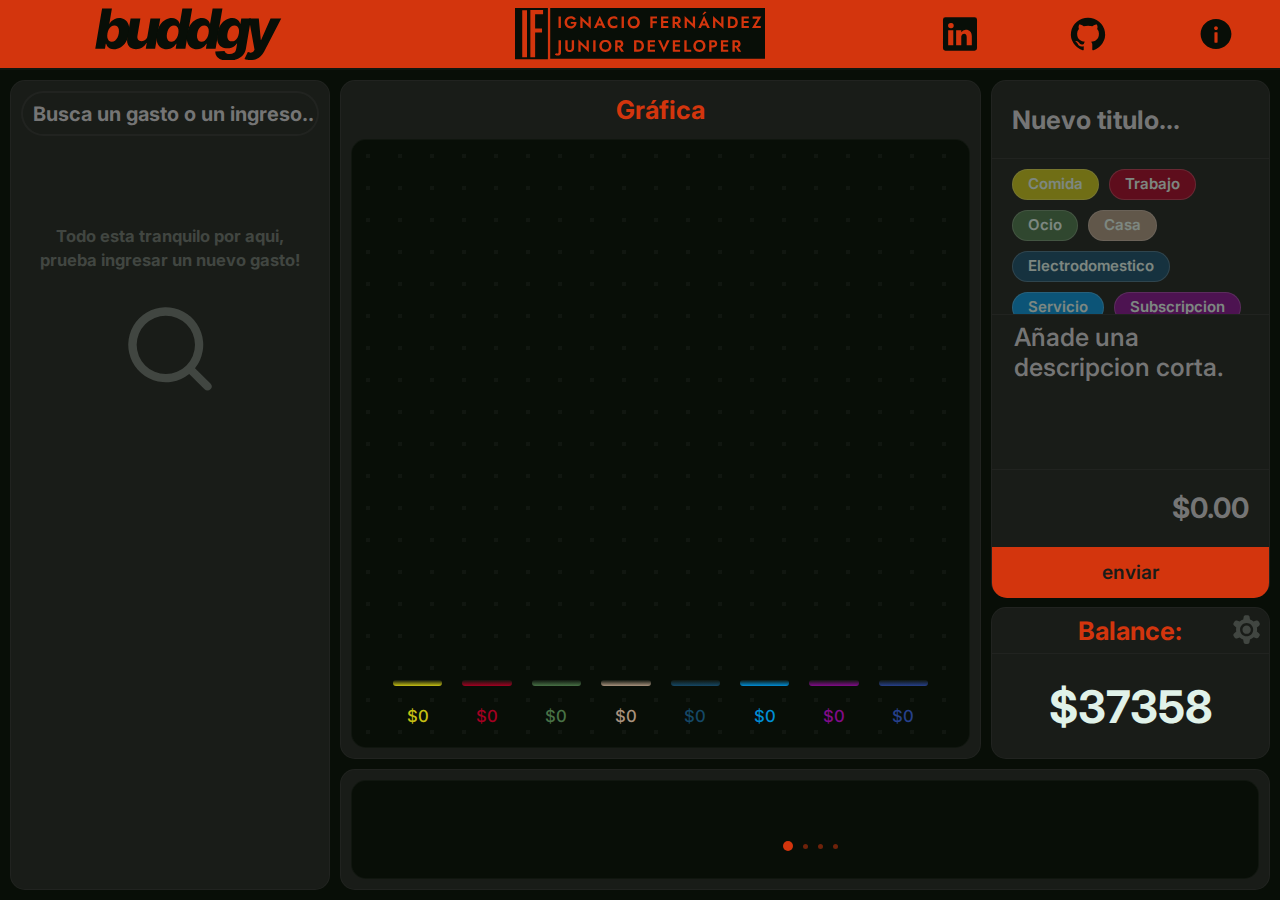
==== commit 28c5b3a6: "Subida" ====
--- a/index.html
+++ b/index.html
@@ -77,7 +77,7 @@
             <section id="seccion_contenido">
 
                 <section class="panel" id="grafica">       
-                    <h2>Mensual</h2>
+                    <h2>Gráfica</h2>
                         <section class="panel" id="grafica-contenido">
 
                             <section id="grafica-col-0">
--- a/styles/styles.css
+++ b/styles/styles.css
@@ -86,7 +86,6 @@
     font-style: normal;
     font-weight: 700;
     text-align: center;
-    font-size: clamp(35px, 4vw, 55px);
     color: var(--color-3);
     margin:0px;
     padding:0px;
--- a/styles/lateral.css
+++ b/styles/lateral.css
@@ -87,7 +87,7 @@
     opacity: 0;
 
     box-sizing: border-box;
-    background-image: url("../ico/delete.png");
+    background-image: url("../resources/ico/delete.png");
     background-repeat: no-repeat;
     background-attachment: fixed;
     background-position: center; 
--- a/styles/balance.css
+++ b/styles/balance.css
@@ -51,7 +51,7 @@
     width: 100%;
     height: 70%;
 
-    font-size: clamp(25px, 2vw, 55px);
+    font-size: clamp(25px, 1.5vw + 1.2rem, 55px);
 
     display:flex;
     justify-content: center;
--- a/styles/header.css
+++ b/styles/header.css
@@ -28,39 +28,51 @@
 }
 
 #buddgy-logo{
-    height: 50%;
-    width: 20%;
     background-color: var(--color-2);
     opacity: 1;
     position: relative;
-
+    width: 30%;
+    height: 100%;
     display: flex;
     justify-content: center;
     align-items: center;
-    margin-left:10px;
-    padding:10px;
+}
+
+#buddgy-logo>img{
+    width: 90%;
+    max-width: 300px;
 }
 
 #if-logo{
     opacity: 1;
     position: relative;
-
     display: flex;
     justify-content: center;
     align-items: center;
     gap: 10px;
     padding: 10px;
+    width: 30%;
+}
+
+#if-logo>img{
+    width: 90%;
+    max-width: 250px;
 }
 
 #contact-info{
-    height: 100%;
-    width: 15%;
     opacity: 1;
     position: relative;
-    
+    height: 100%;
+    width: 30%;
     display: flex;
     align-items: center;
     justify-content: space-around;
+}
+
+#contact-info>img{
+    height: 60%;
+    width: 30%;
+    max-width: 250px;
 }
 
 .ico{
--- a/styles/graph.css
+++ b/styles/graph.css
@@ -36,7 +36,7 @@
     background-image: radial-gradient(
     var(--color-4) 10%,transparent 5%);
     background-position: 0% 0%;
-    background-size: 4vh 4vh;
+    background-size: 2rem 2rem;
 }
 
 #grafica-contenido section{
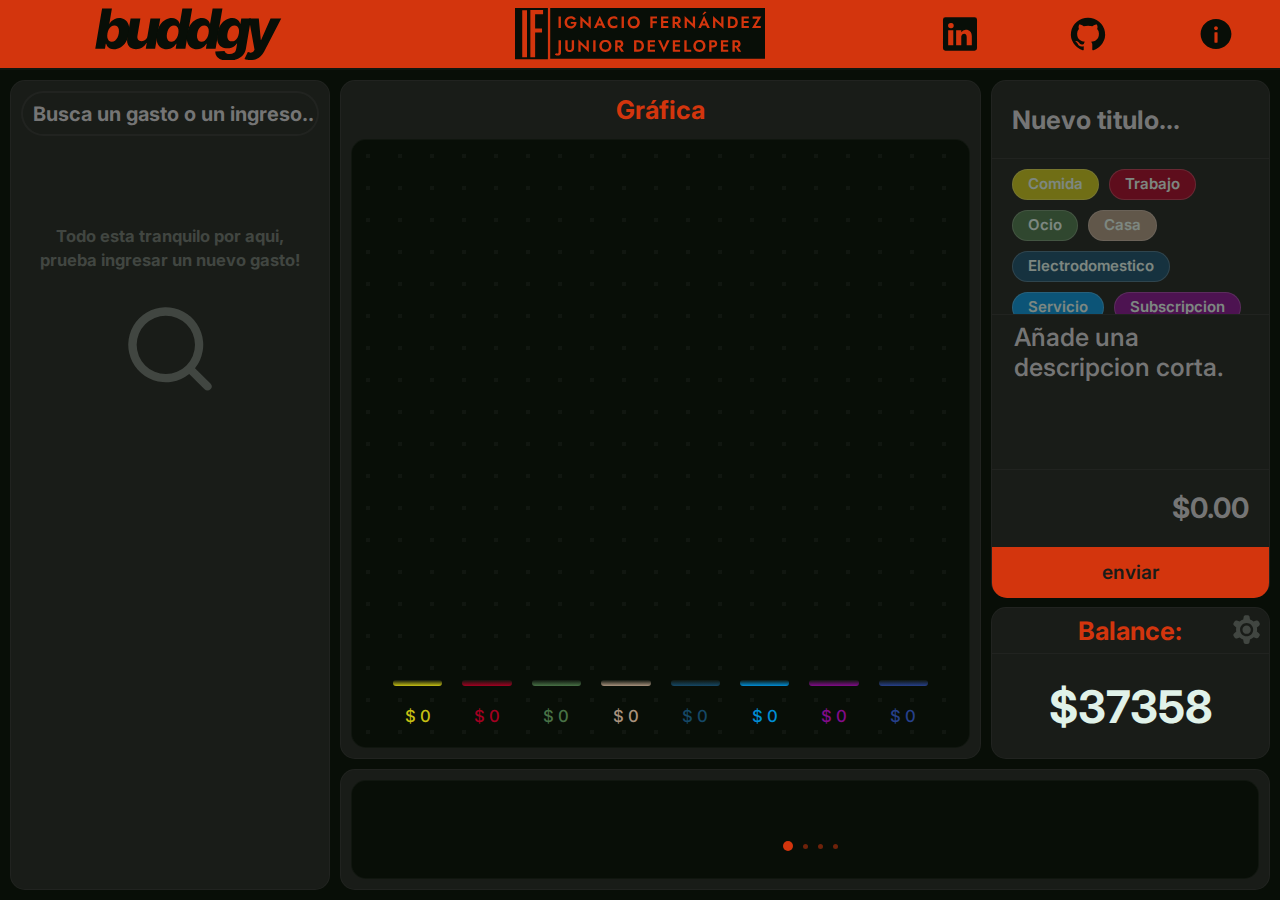
==== commit 06d0fed6: "Subida" ====
--- a/index.html
+++ b/index.html
@@ -13,8 +13,9 @@
         <link rel="stylesheet" href="styles/trends.css">
         <link rel="stylesheet" href="styles/dialog.css">
 
-        <script defer src="app.js/index.js"></script>
-
+        <script defer type="module" src="app.js/index.js"></script>
+        <script defer type="module" src="app.js/cardStorage.js"></script>
+        <script defer type="module" src="app.js/tagsAmountStorage.js"></script>
         
         <style>@import url('https://fonts.googleapis.com/css2?family=Inter:wght@400;700&display=swap');</style>
         
@@ -59,7 +60,11 @@
                     </ul>
 
                     <p>¡Espero que encuentres útil y atractiva la experiencia de utilizar "Buddgy" para gestionar tus finanzas personales!</p>
-                <button id="modal-welcome-close">Cerrar</button>
+                    <p>En caso de estar experimentando algun error con los montos te recomiendo encarecidamente que le des al boton de 'reset' el cual limpia el almacenamiento local.</p>
+                <section>
+                    <button id="modal-welcome-reset">Reset</button>
+                    <button id="modal-welcome-close">Cerrar</button>
+                </section>
             </dialog>
             <aside class="panel" id="side-bar">
                     <input type="text" placeholder="Busca un gasto o un ingreso...">
@@ -169,8 +174,10 @@
                         <h2>Ajusta tu balance</h2>
                         <p>Ingresa el monto de dinero con el que quieras trabajar y llevar el registro de gastos.</p>
                             <input maxlength="6" class="new-card-amount" type="text" placeholder="$0.00" id="new-balance-amount">
-                        <button id="modal-balance-send">Enviar</button>
-                        <button id="modal-balance-close">Cerrar</button>
+                        <section>
+                            <button id="modal-balance-send">Enviar</button>
+                            <button id="modal-balance-close">Cerrar</button>
+                        </section>
                     </dialog>
                     <div id="balance-header">
                         <div id="balance-header-tittle"><h2>Balance:</h2></div>
--- a/styles/dialog.css
+++ b/styles/dialog.css
@@ -1,6 +1,7 @@
 .custom-modal{
     max-width: 50%;
     max-height: 50%;
+    min-width: 300px;
     padding: 20px;
     z-index: 1000;
     border-radius: 25px;
@@ -21,8 +22,12 @@
     background-color: var(--color-2);
     border-radius: 25px;
     transition-duration: all 0.4s ease;
-    float:right;
     margin:10px;
+}
+.custom-modal > section{
+    display: flex;
+    justify-content: center;
+    align-items: center;
 }
 
 .custom-modal button:hover{
